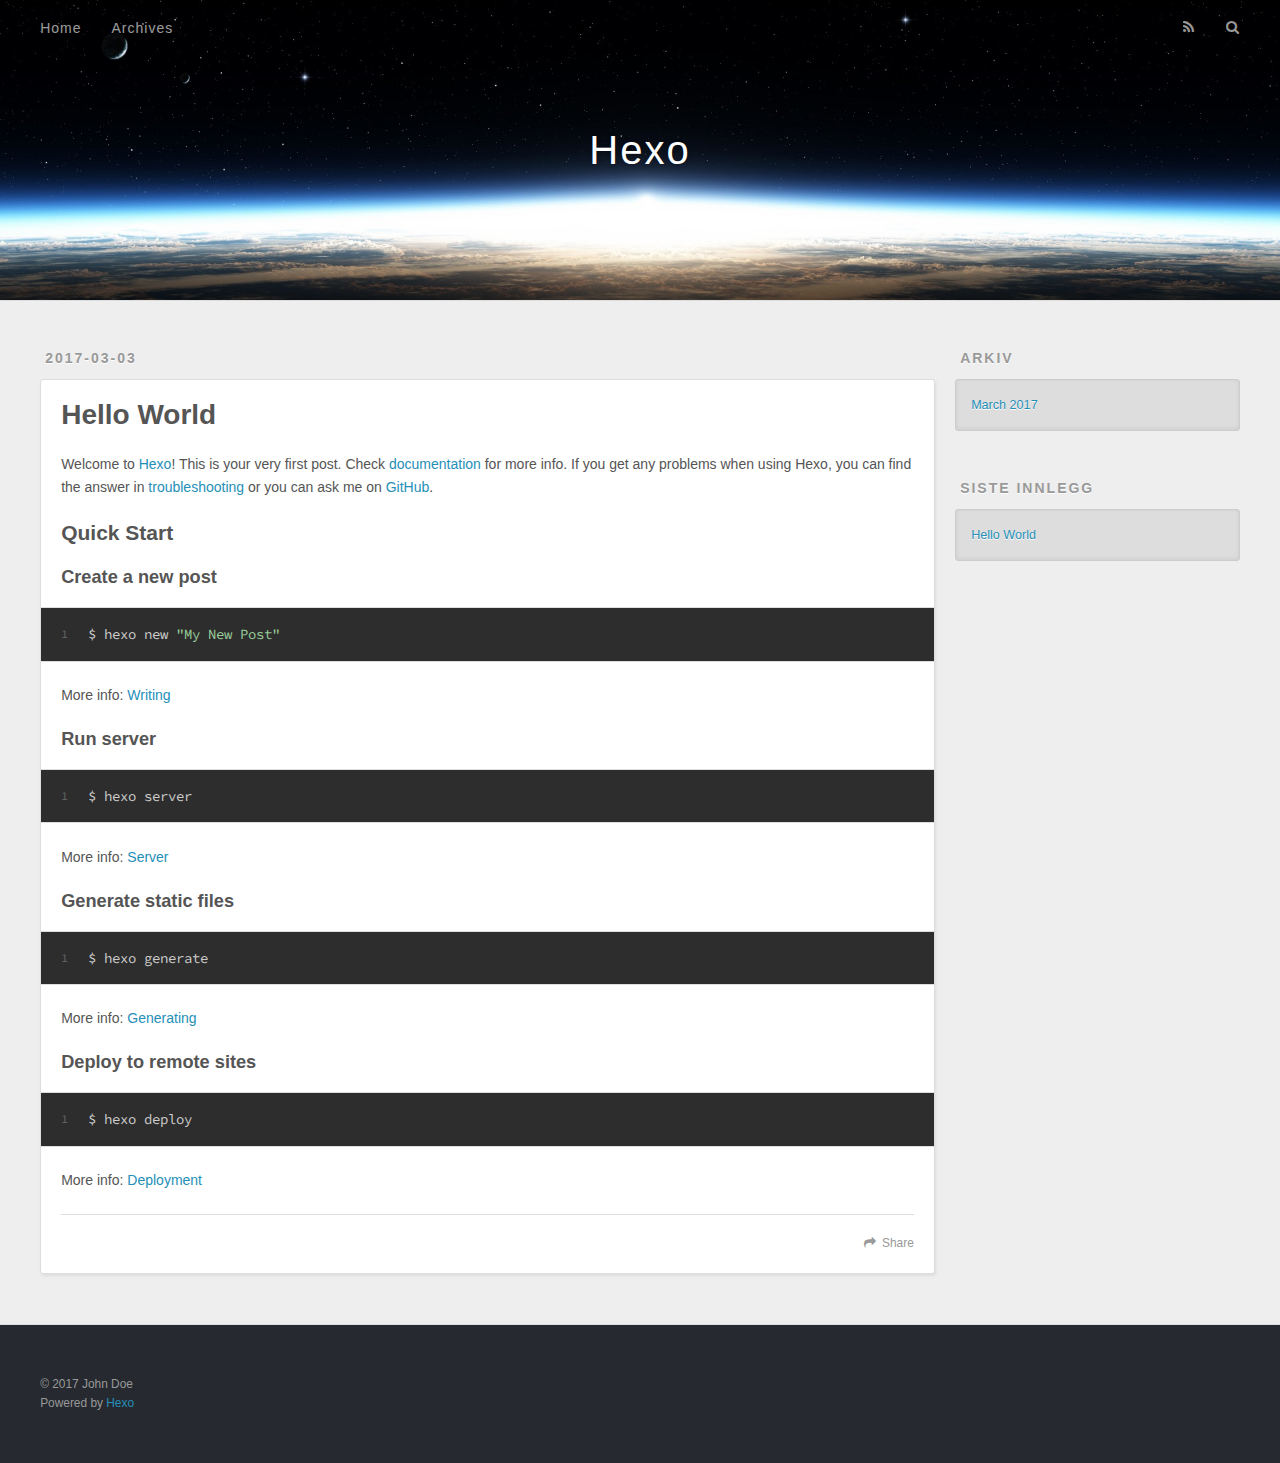
==== index.html @ cf9c7506 "Site updated: 2017-03-03 17:09:21" ====
<!DOCTYPE html>
<html>
<head>
  <meta charset="utf-8">
  
  <title>Hexo</title>
  <meta name="viewport" content="width=device-width, initial-scale=1, maximum-scale=1">
  <meta property="og:type" content="website">
<meta property="og:title" content="Hexo">
<meta property="og:url" content="http://yoursite.com/index.html">
<meta property="og:site_name" content="Hexo">
<meta name="twitter:card" content="summary">
<meta name="twitter:title" content="Hexo">
  
    <link rel="alternate" href="/atom.xml" title="Hexo" type="application/atom+xml">
  
  
    <link rel="icon" href="/favicon.png">
  
  
    <link href="//fonts.googleapis.com/css?family=Source+Code+Pro" rel="stylesheet" type="text/css">
  
  <link rel="stylesheet" href="/css/style.css">
  

</head>

<body>
  <div id="container">
    <div id="wrap">
      <header id="header">
  <div id="banner"></div>
  <div id="header-outer" class="outer">
    <div id="header-title" class="inner">
      <h1 id="logo-wrap">
        <a href="/" id="logo">Hexo</a>
      </h1>
      
    </div>
    <div id="header-inner" class="inner">
      <nav id="main-nav">
        <a id="main-nav-toggle" class="nav-icon"></a>
        
          <a class="main-nav-link" href="/">Home</a>
        
          <a class="main-nav-link" href="/archives">Archives</a>
        
      </nav>
      <nav id="sub-nav">
        
          <a id="nav-rss-link" class="nav-icon" href="/atom.xml" title="RSS Feed"></a>
        
        <a id="nav-search-btn" class="nav-icon" title="Søk"></a>
      </nav>
      <div id="search-form-wrap">
        <form action="//google.com/search" method="get" accept-charset="UTF-8" class="search-form"><input type="search" name="q" results="0" class="search-form-input" placeholder="Search"><button type="submit" class="search-form-submit">&#xF002;</button><input type="hidden" name="sitesearch" value="http://yoursite.com"></form>
      </div>
    </div>
  </div>
</header>
      <div class="outer">
        <section id="main">
  
    <article id="post-hello-world" class="article article-type-post" itemscope itemprop="blogPost">
  <div class="article-meta">
    <a href="/2017/03/03/hello-world/" class="article-date">
  <time datetime="2017-03-03T09:04:31.000Z" itemprop="datePublished">2017-03-03</time>
</a>
    
  </div>
  <div class="article-inner">
    
    
      <header class="article-header">
        
  
    <h1 itemprop="name">
      <a class="article-title" href="/2017/03/03/hello-world/">Hello World</a>
    </h1>
  

      </header>
    
    <div class="article-entry" itemprop="articleBody">
      
        <p>Welcome to <a href="https://hexo.io/" target="_blank" rel="external">Hexo</a>! This is your very first post. Check <a href="https://hexo.io/docs/" target="_blank" rel="external">documentation</a> for more info. If you get any problems when using Hexo, you can find the answer in <a href="https://hexo.io/docs/troubleshooting.html" target="_blank" rel="external">troubleshooting</a> or you can ask me on <a href="https://github.com/hexojs/hexo/issues" target="_blank" rel="external">GitHub</a>.</p>
<h2 id="Quick-Start"><a href="#Quick-Start" class="headerlink" title="Quick Start"></a>Quick Start</h2><h3 id="Create-a-new-post"><a href="#Create-a-new-post" class="headerlink" title="Create a new post"></a>Create a new post</h3><figure class="highlight bash"><table><tr><td class="gutter"><pre><div class="line">1</div></pre></td><td class="code"><pre><div class="line">$ hexo new <span class="string">"My New Post"</span></div></pre></td></tr></table></figure>
<p>More info: <a href="https://hexo.io/docs/writing.html" target="_blank" rel="external">Writing</a></p>
<h3 id="Run-server"><a href="#Run-server" class="headerlink" title="Run server"></a>Run server</h3><figure class="highlight bash"><table><tr><td class="gutter"><pre><div class="line">1</div></pre></td><td class="code"><pre><div class="line">$ hexo server</div></pre></td></tr></table></figure>
<p>More info: <a href="https://hexo.io/docs/server.html" target="_blank" rel="external">Server</a></p>
<h3 id="Generate-static-files"><a href="#Generate-static-files" class="headerlink" title="Generate static files"></a>Generate static files</h3><figure class="highlight bash"><table><tr><td class="gutter"><pre><div class="line">1</div></pre></td><td class="code"><pre><div class="line">$ hexo generate</div></pre></td></tr></table></figure>
<p>More info: <a href="https://hexo.io/docs/generating.html" target="_blank" rel="external">Generating</a></p>
<h3 id="Deploy-to-remote-sites"><a href="#Deploy-to-remote-sites" class="headerlink" title="Deploy to remote sites"></a>Deploy to remote sites</h3><figure class="highlight bash"><table><tr><td class="gutter"><pre><div class="line">1</div></pre></td><td class="code"><pre><div class="line">$ hexo deploy</div></pre></td></tr></table></figure>
<p>More info: <a href="https://hexo.io/docs/deployment.html" target="_blank" rel="external">Deployment</a></p>

      
    </div>
    <footer class="article-footer">
      <a data-url="http://yoursite.com/2017/03/03/hello-world/" data-id="ciztlij5d0000fl19gqd59txa" class="article-share-link">Share</a>
      
      
    </footer>
  </div>
  
</article>


  

</section>
        
          <aside id="sidebar">
  
    

  
    

  
    
  
    
  <div class="widget-wrap">
    <h3 class="widget-title">Arkiv</h3>
    <div class="widget">
      <ul class="archive-list"><li class="archive-list-item"><a class="archive-list-link" href="/archives/2017/03/">March 2017</a></li></ul>
    </div>
  </div>


  
    
  <div class="widget-wrap">
    <h3 class="widget-title">Siste innlegg</h3>
    <div class="widget">
      <ul>
        
          <li>
            <a href="/2017/03/03/hello-world/">Hello World</a>
          </li>
        
      </ul>
    </div>
  </div>

  
</aside>
        
      </div>
      <footer id="footer">
  
  <div class="outer">
    <div id="footer-info" class="inner">
      &copy; 2017 John Doe<br>
      Powered by <a href="http://hexo.io/" target="_blank">Hexo</a>
    </div>
  </div>
</footer>
    </div>
    <nav id="mobile-nav">
  
    <a href="/" class="mobile-nav-link">Home</a>
  
    <a href="/archives" class="mobile-nav-link">Archives</a>
  
</nav>
    

<script src="//ajax.googleapis.com/ajax/libs/jquery/2.0.3/jquery.min.js"></script>


  <link rel="stylesheet" href="/fancybox/jquery.fancybox.css">
  <script src="/fancybox/jquery.fancybox.pack.js"></script>


<script src="/js/script.js"></script>

  </div>
</body>
</html>
---- css/style.css ----
body {
  width: 100%;
}
body:before,
body:after {
  content: "";
  display: table;
}
body:after {
  clear: both;
}
html,
body,
div,
span,
applet,
object,
iframe,
h1,
h2,
h3,
h4,
h5,
h6,
p,
blockquote,
pre,
a,
abbr,
acronym,
address,
big,
cite,
code,
del,
dfn,
em,
img,
ins,
kbd,
q,
s,
samp,
small,
strike,
strong,
sub,
sup,
tt,
var,
dl,
dt,
dd,
ol,
ul,
li,
fieldset,
form,
label,
legend,
table,
caption,
tbody,
tfoot,
thead,
tr,
th,
td {
  margin: 0;
  padding: 0;
  border: 0;
  outline: 0;
  font-weight: inherit;
  font-style: inherit;
  font-family: inherit;
  font-size: 100%;
  vertical-align: baseline;
}
body {
  line-height: 1;
  color: #000;
  background: #fff;
}
ol,
ul {
  list-style: none;
}
table {
  border-collapse: separate;
  border-spacing: 0;
  vertical-align: middle;
}
caption,
th,
td {
  text-align: left;
  font-weight: normal;
  vertical-align: middle;
}
a img {
  border: none;
}
input,
button {
  margin: 0;
  padding: 0;
}
input::-moz-focus-inner,
button::-moz-focus-inner {
  border: 0;
  padding: 0;
}
@font-face {
  font-family: FontAwesome;
  font-style: normal;
  font-weight: normal;
  src: url("fonts/fontawesome-webfont.eot?v=#4.0.3");
  src: url("fonts/fontawesome-webfont.eot?#iefix&v=#4.0.3") format("embedded-opentype"), url("fonts/fontawesome-webfont.woff?v=#4.0.3") format("woff"), url("fonts/fontawesome-webfont.ttf?v=#4.0.3") format("truetype"), url("fonts/fontawesome-webfont.svg#fontawesomeregular?v=#4.0.3") format("svg");
}
html,
body,
#container {
  height: 100%;
}
body {
  background: #eee;
  font: 14px "Helvetica Neue", Helvetica, Arial, sans-serif;
  -webkit-text-size-adjust: 100%;
}
.outer {
  max-width: 1220px;
  margin: 0 auto;
  padding: 0 20px;
}
.outer:before,
.outer:after {
  content: "";
  display: table;
}
.outer:after {
  clear: both;
}
.inner {
  display: inline;
  float: left;
  width: 98.33333333333333%;
  margin: 0 0.833333333333333%;
}
.left,
.alignleft {
  float: left;
}
.right,
.alignright {
  float: right;
}
.clear {
  clear: both;
}
#container {
  position: relative;
}
.mobile-nav-on {
  overflow: hidden;
}
#wrap {
  height: 100%;
  width: 100%;
  position: absolute;
  top: 0;
  left: 0;
  -webkit-transition: 0.2s ease-out;
  -moz-transition: 0.2s ease-out;
  -ms-transition: 0.2s ease-out;
  transition: 0.2s ease-out;
  z-index: 1;
  background: #eee;
}
.mobile-nav-on #wrap {
  left: 280px;
}
@media screen and (min-width: 768px) {
  #main {
    display: inline;
    float: left;
    width: 73.33333333333333%;
    margin: 0 0.833333333333333%;
  }
}
.article-date,
.article-category-link,
.archive-year,
.widget-title {
  text-decoration: none;
  text-transform: uppercase;
  letter-spacing: 2px;
  color: #999;
  margin-bottom: 1em;
  margin-left: 5px;
  line-height: 1em;
  text-shadow: 0 1px #fff;
  font-weight: bold;
}
.article-inner,
.archive-article-inner {
  background: #fff;
  -webkit-box-shadow: 1px 2px 3px #ddd;
  box-shadow: 1px 2px 3px #ddd;
  border: 1px solid #ddd;
  border-radius: 3px;
}
.article-entry h1,
.widget h1 {
  font-size: 2em;
}
.article-entry h2,
.widget h2 {
  font-size: 1.5em;
}
.article-entry h3,
.widget h3 {
  font-size: 1.3em;
}
.article-entry h4,
.widget h4 {
  font-size: 1.2em;
}
.article-entry h5,
.widget h5 {
  font-size: 1em;
}
.article-entry h6,
.widget h6 {
  font-size: 1em;
  color: #999;
}
.article-entry hr,
.widget hr {
  border: 1px dashed #ddd;
}
.article-entry strong,
.widget strong {
  font-weight: bold;
}
.article-entry em,
.widget em,
.article-entry cite,
.widget cite {
  font-style: italic;
}
.article-entry sup,
.widget sup,
.article-entry sub,
.widget sub {
  font-size: 0.75em;
  line-height: 0;
  position: relative;
  vertical-align: baseline;
}
.article-entry sup,
.widget sup {
  top: -0.5em;
}
.article-entry sub,
.widget sub {
  bottom: -0.2em;
}
.article-entry small,
.widget small {
  font-size: 0.85em;
}
.article-entry acronym,
.widget acronym,
.article-entry abbr,
.widget abbr {
  border-bottom: 1px dotted;
}
.article-entry ul,
.widget ul,
.article-entry ol,
.widget ol,
.article-entry dl,
.widget dl {
  margin: 0 20px;
  line-height: 1.6em;
}
.article-entry ul ul,
.widget ul ul,
.article-entry ol ul,
.widget ol ul,
.article-entry ul ol,
.widget ul ol,
.article-entry ol ol,
.widget ol ol {
  margin-top: 0;
  margin-bottom: 0;
}
.article-entry ul,
.widget ul {
  list-style: disc;
}
.article-entry ol,
.widget ol {
  list-style: decimal;
}
.article-entry dt,
.widget dt {
  font-weight: bold;
}
#header {
  height: 300px;
  position: relative;
  border-bottom: 1px solid #ddd;
}
#header:before,
#header:after {
  content: "";
  position: absolute;
  left: 0;
  right: 0;
  height: 40px;
}
#header:before {
  top: 0;
  background: -webkit-linear-gradient(rgba(0,0,0,0.2), transparent);
  background: -moz-linear-gradient(rgba(0,0,0,0.2), transparent);
  background: -ms-linear-gradient(rgba(0,0,0,0.2), transparent);
  background: linear-gradient(rgba(0,0,0,0.2), transparent);
}
#header:after {
  bottom: 0;
  background: -webkit-linear-gradient(transparent, rgba(0,0,0,0.2));
  background: -moz-linear-gradient(transparent, rgba(0,0,0,0.2));
  background: -ms-linear-gradient(transparent, rgba(0,0,0,0.2));
  background: linear-gradient(transparent, rgba(0,0,0,0.2));
}
#header-outer {
  height: 100%;
  position: relative;
}
#header-inner {
  position: relative;
  overflow: hidden;
}
#banner {
  position: absolute;
  top: 0;
  left: 0;
  width: 100%;
  height: 100%;
  background: url("images/banner.jpg") center #000;
  -webkit-background-size: cover;
  -moz-background-size: cover;
  background-size: cover;
  z-index: -1;
}
#header-title {
  text-align: center;
  height: 40px;
  position: absolute;
  top: 50%;
  left: 0;
  margin-top: -20px;
}
#logo,
#subtitle {
  text-decoration: none;
  color: #fff;
  font-weight: 300;
  text-shadow: 0 1px 4px rgba(0,0,0,0.3);
}
#logo {
  font-size: 40px;
  line-height: 40px;
  letter-spacing: 2px;
}
#subtitle {
  font-size: 16px;
  line-height: 16px;
  letter-spacing: 1px;
}
#subtitle-wrap {
  margin-top: 16px;
}
#main-nav {
  float: left;
  margin-left: -15px;
}
.nav-icon,
.main-nav-link {
  float: left;
  color: #fff;
  opacity: 0.6;
  text-decoration: none;
  text-shadow: 0 1px rgba(0,0,0,0.2);
  -webkit-transition: opacity 0.2s;
  -moz-transition: opacity 0.2s;
  -ms-transition: opacity 0.2s;
  transition: opacity 0.2s;
  display: block;
  padding: 20px 15px;
}
.nav-icon:hover,
.main-nav-link:hover {
  opacity: 1;
}
.nav-icon {
  font-family: FontAwesome;
  text-align: center;
  font-size: 14px;
  width: 14px;
  height: 14px;
  padding: 20px 15px;
  position: relative;
  cursor: pointer;
}
.main-nav-link {
  font-weight: 300;
  letter-spacing: 1px;
}
@media screen and (max-width: 479px) {
  .main-nav-link {
    display: none;
  }
}
#main-nav-toggle {
  display: none;
}
#main-nav-toggle:before {
  content: "\f0c9";
}
@media screen and (max-width: 479px) {
  #main-nav-toggle {
    display: block;
  }
}
#sub-nav {
  float: right;
  margin-right: -15px;
}
#nav-rss-link:before {
  content: "\f09e";
}
#nav-search-btn:before {
  content: "\f002";
}
#search-form-wrap {
  position: absolute;
  top: 15px;
  width: 150px;
  height: 30px;
  right: -150px;
  opacity: 0;
  -webkit-transition: 0.2s ease-out;
  -moz-transition: 0.2s ease-out;
  -ms-transition: 0.2s ease-out;
  transition: 0.2s ease-out;
}
#search-form-wrap.on {
  opacity: 1;
  right: 0;
}
@media screen and (max-width: 479px) {
  #search-form-wrap {
    width: 100%;
    right: -100%;
  }
}
.search-form {
  position: absolute;
  top: 0;
  left: 0;
  right: 0;
  background: #fff;
  padding: 5px 15px;
  border-radius: 15px;
  -webkit-box-shadow: 0 0 10px rgba(0,0,0,0.3);
  box-shadow: 0 0 10px rgba(0,0,0,0.3);
}
.search-form-input {
  border: none;
  background: none;
  color: #555;
  width: 100%;
  font: 13px "Helvetica Neue", Helvetica, Arial, sans-serif;
  outline: none;
}
.search-form-input::-webkit-search-results-decoration,
.search-form-input::-webkit-search-cancel-button {
  -webkit-appearance: none;
}
.search-form-submit {
  position: absolute;
  top: 50%;
  right: 10px;
  margin-top: -7px;
  font: 13px FontAwesome;
  border: none;
  background: none;
  color: #bbb;
  cursor: pointer;
}
.search-form-submit:hover,
.search-form-submit:focus {
  color: #777;
}
.article {
  margin: 50px 0;
}
.article-inner {
  overflow: hidden;
}
.article-meta:before,
.article-meta:after {
  content: "";
  display: table;
}
.article-meta:after {
  clear: both;
}
.article-date {
  float: left;
}
.article-category {
  float: left;
  line-height: 1em;
  color: #ccc;
  text-shadow: 0 1px #fff;
  margin-left: 8px;
}
.article-category:before {
  content: "\2022";
}
.article-category-link {
  margin: 0 12px 1em;
}
.article-header {
  padding: 20px 20px 0;
}
.article-title {
  text-decoration: none;
  font-size: 2em;
  font-weight: bold;
  color: #555;
  line-height: 1.1em;
  -webkit-transition: color 0.2s;
  -moz-transition: color 0.2s;
  -ms-transition: color 0.2s;
  transition: color 0.2s;
}
a.article-title:hover {
  color: #258fb8;
}
.article-entry {
  color: #555;
  padding: 0 20px;
}
.article-entry:before,
.article-entry:after {
  content: "";
  display: table;
}
.article-entry:after {
  clear: both;
}
.article-entry p,
.article-entry table {
  line-height: 1.6em;
  margin: 1.6em 0;
}
.article-entry h1,
.article-entry h2,
.article-entry h3,
.article-entry h4,
.article-entry h5,
.article-entry h6 {
  font-weight: bold;
}
.article-entry h1,
.article-entry h2,
.article-entry h3,
.article-entry h4,
.article-entry h5,
.article-entry h6 {
  line-height: 1.1em;
  margin: 1.1em 0;
}
.article-entry a {
  color: #258fb8;
  text-decoration: none;
}
.article-entry a:hover {
  text-decoration: underline;
}
.article-entry ul,
.article-entry ol,
.article-entry dl {
  margin-top: 1.6em;
  margin-bottom: 1.6em;
}
.article-entry img,
.article-entry video {
  max-width: 100%;
  height: auto;
  display: block;
  margin: auto;
}
.article-entry iframe {
  border: none;
}
.article-entry table {
  width: 100%;
  border-collapse: collapse;
  border-spacing: 0;
}
.article-entry th {
  font-weight: bold;
  border-bottom: 3px solid #ddd;
  padding-bottom: 0.5em;
}
.article-entry td {
  border-bottom: 1px solid #ddd;
  padding: 10px 0;
}
.article-entry blockquote {
  font-family: Georgia, "Times New Roman", serif;
  font-size: 1.4em;
  margin: 1.6em 20px;
  text-align: center;
}
.article-entry blockquote footer {
  font-size: 14px;
  margin: 1.6em 0;
  font-family: "Helvetica Neue", Helvetica, Arial, sans-serif;
}
.article-entry blockquote footer cite:before {
  content: "—";
  padding: 0 0.5em;
}
.article-entry .pullquote {
  text-align: left;
  width: 45%;
  margin: 0;
}
.article-entry .pullquote.left {
  margin-left: 0.5em;
  margin-right: 1em;
}
.article-entry .pullquote.right {
  margin-right: 0.5em;
  margin-left: 1em;
}
.article-entry .caption {
  color: #999;
  display: block;
  font-size: 0.9em;
  margin-top: 0.5em;
  position: relative;
  text-align: center;
}
.article-entry .video-container {
  position: relative;
  padding-top: 56.25%;
  height: 0;
  overflow: hidden;
}
.article-entry .video-container iframe,
.article-entry .video-container object,
.article-entry .video-container embed {
  position: absolute;
  top: 0;
  left: 0;
  width: 100%;
  height: 100%;
  margin-top: 0;
}
.article-more-link a {
  display: inline-block;
  line-height: 1em;
  padding: 6px 15px;
  border-radius: 15px;
  background: #eee;
  color: #999;
  text-shadow: 0 1px #fff;
  text-decoration: none;
}
.article-more-link a:hover {
  background: #258fb8;
  color: #fff;
  text-decoration: none;
  text-shadow: 0 1px #1e7293;
}
.article-footer {
  font-size: 0.85em;
  line-height: 1.6em;
  border-top: 1px solid #ddd;
  padding-top: 1.6em;
  margin: 0 20px 20px;
}
.article-footer:before,
.article-footer:after {
  content: "";
  display: table;
}
.article-footer:after {
  clear: both;
}
.article-footer a {
  color: #999;
  text-decoration: none;
}
.article-footer a:hover {
  color: #555;
}
.article-tag-list-item {
  float: left;
  margin-right: 10px;
}
.article-tag-list-link:before {
  content: "#";
}
.article-comment-link {
  float: right;
}
.article-comment-link:before {
  content: "\f075";
  font-family: FontAwesome;
  padding-right: 8px;
}
.article-share-link {
  cursor: pointer;
  float: right;
  margin-left: 20px;
}
.article-share-link:before {
  content: "\f064";
  font-family: FontAwesome;
  padding-right: 6px;
}
#article-nav {
  position: relative;
}
#article-nav:before,
#article-nav:after {
  content: "";
  display: table;
}
#article-nav:after {
  clear: both;
}
@media screen and (min-width: 768px) {
  #article-nav {
    margin: 50px 0;
  }
  #article-nav:before {
    width: 8px;
    height: 8px;
    position: absolute;
    top: 50%;
    left: 50%;
    margin-top: -4px;
    margin-left: -4px;
    content: "";
    border-radius: 50%;
    background: #ddd;
    -webkit-box-shadow: 0 1px 2px #fff;
    box-shadow: 0 1px 2px #fff;
  }
}
.article-nav-link-wrap {
  text-decoration: none;
  text-shadow: 0 1px #fff;
  color: #999;
  -webkit-box-sizing: border-box;
  -moz-box-sizing: border-box;
  box-sizing: border-box;
  margin-top: 50px;
  text-align: center;
  display: block;
}
.article-nav-link-wrap:hover {
  color: #555;
}
@media screen and (min-width: 768px) {
  .article-nav-link-wrap {
    width: 50%;
    margin-top: 0;
  }
}
@media screen and (min-width: 768px) {
  #article-nav-newer {
    float: left;
    text-align: right;
    padding-right: 20px;
  }
}
@media screen and (min-width: 768px) {
  #article-nav-older {
    float: right;
    text-align: left;
    padding-left: 20px;
  }
}
.article-nav-caption {
  text-transform: uppercase;
  letter-spacing: 2px;
  color: #ddd;
  line-height: 1em;
  font-weight: bold;
}
#article-nav-newer .article-nav-caption {
  margin-right: -2px;
}
.article-nav-title {
  font-size: 0.85em;
  line-height: 1.6em;
  margin-top: 0.5em;
}
.article-share-box {
  position: absolute;
  display: none;
  background: #fff;
  -webkit-box-shadow: 1px 2px 10px rgba(0,0,0,0.2);
  box-shadow: 1px 2px 10px rgba(0,0,0,0.2);
  border-radius: 3px;
  margin-left: -145px;
  overflow: hidden;
  z-index: 1;
}
.article-share-box.on {
  display: block;
}
.article-share-input {
  width: 100%;
  background: none;
  -webkit-box-sizing: border-box;
  -moz-box-sizing: border-box;
  box-sizing: border-box;
  font: 14px "Helvetica Neue", Helvetica, Arial, sans-serif;
  padding: 0 15px;
  color: #555;
  outline: none;
  border: 1px solid #ddd;
  border-radius: 3px 3px 0 0;
  height: 36px;
  line-height: 36px;
}
.article-share-links {
  background: #eee;
}
.article-share-links:before,
.article-share-links:after {
  content: "";
  display: table;
}
.article-share-links:after {
  clear: both;
}
.article-share-twitter,
.article-share-facebook,
.article-share-pinterest,
.article-share-google {
  width: 50px;
  height: 36px;
  display: block;
  float: left;
  position: relative;
  color: #999;
  text-shadow: 0 1px #fff;
}
.article-share-twitter:before,
.article-share-facebook:before,
.article-share-pinterest:before,
.article-share-google:before {
  font-size: 20px;
  font-family: FontAwesome;
  width: 20px;
  height: 20px;
  position: absolute;
  top: 50%;
  left: 50%;
  margin-top: -10px;
  margin-left: -10px;
  text-align: center;
}
.article-share-twitter:hover,
.article-share-facebook:hover,
.article-share-pinterest:hover,
.article-share-google:hover {
  color: #fff;
}
.article-share-twitter:before {
  content: "\f099";
}
.article-share-twitter:hover {
  background: #00aced;
  text-shadow: 0 1px #008abe;
}
.article-share-facebook:before {
  content: "\f09a";
}
.article-share-facebook:hover {
  background: #3b5998;
  text-shadow: 0 1px #2f477a;
}
.article-share-pinterest:before {
  content: "\f0d2";
}
.article-share-pinterest:hover {
  background: #cb2027;
  text-shadow: 0 1px #a21a1f;
}
.article-share-google:before {
  content: "\f0d5";
}
.article-share-google:hover {
  background: #dd4b39;
  text-shadow: 0 1px #be3221;
}
.article-gallery {
  background: #000;
  position: relative;
}
.article-gallery-photos {
  position: relative;
  overflow: hidden;
}
.article-gallery-img {
  display: none;
  max-width: 100%;
}
.article-gallery-img:first-child {
  display: block;
}
.article-gallery-img.loaded {
  position: absolute;
  display: block;
}
.article-gallery-img img {
  display: block;
  max-width: 100%;
  margin: 0 auto;
}
#comments {
  background: #fff;
  -webkit-box-shadow: 1px 2px 3px #ddd;
  box-shadow: 1px 2px 3px #ddd;
  padding: 20px;
  border: 1px solid #ddd;
  border-radius: 3px;
  margin: 50px 0;
}
#comments a {
  color: #258fb8;
}
.archives-wrap {
  margin: 50px 0;
}
.archives:before,
.archives:after {
  content: "";
  display: table;
}
.archives:after {
  clear: both;
}
.archive-year-wrap {
  margin-bottom: 1em;
}
.archives {
  -webkit-column-gap: 10px;
  -moz-column-gap: 10px;
  column-gap: 10px;
}
@media screen and (min-width: 480px) and (max-width: 767px) {
  .archives {
    -webkit-column-count: 2;
    -moz-column-count: 2;
    column-count: 2;
  }
}
@media screen and (min-width: 768px) {
  .archives {
    -webkit-column-count: 3;
    -moz-column-count: 3;
    column-count: 3;
  }
}
.archive-article {
  -webkit-column-break-inside: avoid;
  page-break-inside: avoid;
  overflow: hidden;
  break-inside: avoid-column;
}
.archive-article-inner {
  padding: 10px;
  margin-bottom: 15px;
}
.archive-article-title {
  text-decoration: none;
  font-weight: bold;
  color: #555;
  -webkit-transition: color 0.2s;
  -moz-transition: color 0.2s;
  -ms-transition: color 0.2s;
  transition: color 0.2s;
  line-height: 1.6em;
}
.archive-article-title:hover {
  color: #258fb8;
}
.archive-article-footer {
  margin-top: 1em;
}
.archive-article-date {
  color: #999;
  text-decoration: none;
  font-size: 0.85em;
  line-height: 1em;
  margin-bottom: 0.5em;
  display: block;
}
#page-nav {
  margin: 50px auto;
  background: #fff;
  -webkit-box-shadow: 1px 2px 3px #ddd;
  box-shadow: 1px 2px 3px #ddd;
  border: 1px solid #ddd;
  border-radius: 3px;
  text-align: center;
  color: #999;
  overflow: hidden;
}
#page-nav:before,
#page-nav:after {
  content: "";
  display: table;
}
#page-nav:after {
  clear: both;
}
#page-nav a,
#page-nav span {
  padding: 10px 20px;
  line-height: 1;
  height: 2ex;
}
#page-nav a {
  color: #999;
  text-decoration: none;
}
#page-nav a:hover {
  background: #999;
  color: #fff;
}
#page-nav .prev {
  float: left;
}
#page-nav .next {
  float: right;
}
#page-nav .page-number {
  display: inline-block;
}
@media screen and (max-width: 479px) {
  #page-nav .page-number {
    display: none;
  }
}
#page-nav .current {
  color: #555;
  font-weight: bold;
}
#page-nav .space {
  color: #ddd;
}
#footer {
  background: #262a30;
  padding: 50px 0;
  border-top: 1px solid #ddd;
  color: #999;
}
#footer a {
  color: #258fb8;
  text-decoration: none;
}
#footer a:hover {
  text-decoration: underline;
}
#footer-info {
  line-height: 1.6em;
  font-size: 0.85em;
}
.article-entry pre,
.article-entry .highlight {
  background: #2d2d2d;
  margin: 0 -20px;
  padding: 15px 20px;
  border-style: solid;
  border-color: #ddd;
  border-width: 1px 0;
  overflow: auto;
  color: #ccc;
  line-height: 22.400000000000002px;
}
.article-entry .highlight .gutter pre,
.article-entry .gist .gist-file .gist-data .line-numbers {
  color: #666;
  font-size: 0.85em;
}
.article-entry pre,
.article-entry code {
  font-family: "Source Code Pro", Consolas, Monaco, Menlo, Consolas, monospace;
}
.article-entry code {
  background: #eee;
  text-shadow: 0 1px #fff;
  padding: 0 0.3em;
}
.article-entry pre code {
  background: none;
  text-shadow: none;
  padding: 0;
}
.article-entry .highlight pre {
  border: none;
  margin: 0;
  padding: 0;
}
.article-entry .highlight table {
  margin: 0;
  width: auto;
}
.article-entry .highlight td {
  border: none;
  padding: 0;
}
.article-entry .highlight figcaption {
  font-size: 0.85em;
  color: #999;
  line-height: 1em;
  margin-bottom: 1em;
}
.article-entry .highlight figcaption:before,
.article-entry .highlight figcaption:after {
  content: "";
  display: table;
}
.article-entry .highlight figcaption:after {
  clear: both;
}
.article-entry .highlight figcaption a {
  float: right;
}
.article-entry .highlight .gutter pre {
  text-align: right;
  padding-right: 20px;
}
.article-entry .highlight .line {
  height: 22.400000000000002px;
}
.article-entry .highlight .line.marked {
  background: #515151;
}
.article-entry .gist {
  margin: 0 -20px;
  border-style: solid;
  border-color: #ddd;
  border-width: 1px 0;
  background: #2d2d2d;
  padding: 15px 20px 15px 0;
}
.article-entry .gist .gist-file {
  border: none;
  font-family: "Source Code Pro", Consolas, Monaco, Menlo, Consolas, monospace;
  margin: 0;
}
.article-entry .gist .gist-file .gist-data {
  background: none;
  border: none;
}
.article-entry .gist .gist-file .gist-data .line-numbers {
  background: none;
  border: none;
  padding: 0 20px 0 0;
}
.article-entry .gist .gist-file .gist-data .line-data {
  padding: 0 !important;
}
.article-entry .gist .gist-file .highlight {
  margin: 0;
  padding: 0;
  border: none;
}
.article-entry .gist .gist-file .gist-meta {
  background: #2d2d2d;
  color: #999;
  font: 0.85em "Helvetica Neue", Helvetica, Arial, sans-serif;
  text-shadow: 0 0;
  padding: 0;
  margin-top: 1em;
  margin-left: 20px;
}
.article-entry .gist .gist-file .gist-meta a {
  color: #258fb8;
  font-weight: normal;
}
.article-entry .gist .gist-file .gist-meta a:hover {
  text-decoration: underline;
}
pre .comment,
pre .title {
  color: #999;
}
pre .variable,
pre .attribute,
pre .tag,
pre .regexp,
pre .ruby .constant,
pre .xml .tag .title,
pre .xml .pi,
pre .xml .doctype,
pre .html .doctype,
pre .css .id,
pre .css .class,
pre .css .pseudo {
  color: #f2777a;
}
pre .number,
pre .preprocessor,
pre .built_in,
pre .literal,
pre .params,
pre .constant {
  color: #f99157;
}
pre .class,
pre .ruby .class .title,
pre .css .rules .attribute {
  color: #9c9;
}
pre .string,
pre .value,
pre .inheritance,
pre .header,
pre .ruby .symbol,
pre .xml .cdata {
  color: #9c9;
}
pre .css .hexcolor {
  color: #6cc;
}
pre .function,
pre .python .decorator,
pre .python .title,
pre .ruby .function .title,
pre .ruby .title .keyword,
pre .perl .sub,
pre .javascript .title,
pre .coffeescript .title {
  color: #69c;
}
pre .keyword,
pre .javascript .function {
  color: #c9c;
}
@media screen and (max-width: 479px) {
  #mobile-nav {
    position: absolute;
    top: 0;
    left: 0;
    width: 280px;
    height: 100%;
    background: #191919;
    border-right: 1px solid #fff;
  }
}
@media screen and (max-width: 479px) {
  .mobile-nav-link {
    display: block;
    color: #999;
    text-decoration: none;
    padding: 15px 20px;
    font-weight: bold;
  }
  .mobile-nav-link:hover {
    color: #fff;
  }
}
@media screen and (min-width: 768px) {
  #sidebar {
    display: inline;
    float: left;
    width: 23.333333333333332%;
    margin: 0 0.833333333333333%;
  }
}
.widget-wrap {
  margin: 50px 0;
}
.widget {
  color: #777;
  text-shadow: 0 1px #fff;
  background: #ddd;
  -webkit-box-shadow: 0 -1px 4px #ccc inset;
  box-shadow: 0 -1px 4px #ccc inset;
  border: 1px solid #ccc;
  padding: 15px;
  border-radius: 3px;
}
.widget a {
  color: #258fb8;
  text-decoration: none;
}
.widget a:hover {
  text-decoration: underline;
}
.widget ul ul,
.widget ol ul,
.widget dl ul,
.widget ul ol,
.widget ol ol,
.widget dl ol,
.widget ul dl,
.widget ol dl,
.widget dl dl {
  margin-left: 15px;
  list-style: disc;
}
.widget {
  line-height: 1.6em;
  word-wrap: break-word;
  font-size: 0.9em;
}
.widget ul,
.widget ol {
  list-style: none;
  margin: 0;
}
.widget ul ul,
.widget ol ul,
.widget ul ol,
.widget ol ol {
  margin: 0 20px;
}
.widget ul ul,
.widget ol ul {
  list-style: disc;
}
.widget ul ol,
.widget ol ol {
  list-style: decimal;
}
.category-list-count,
.tag-list-count,
.archive-list-count {
  padding-left: 5px;
  color: #999;
  font-size: 0.85em;
}
.category-list-count:before,
.tag-list-count:before,
.archive-list-count:before {
  content: "(";
}
.category-list-count:after,
.tag-list-count:after,
.archive-list-count:after {
  content: ")";
}
.tagcloud a {
  margin-right: 5px;
  display: inline-block;
}
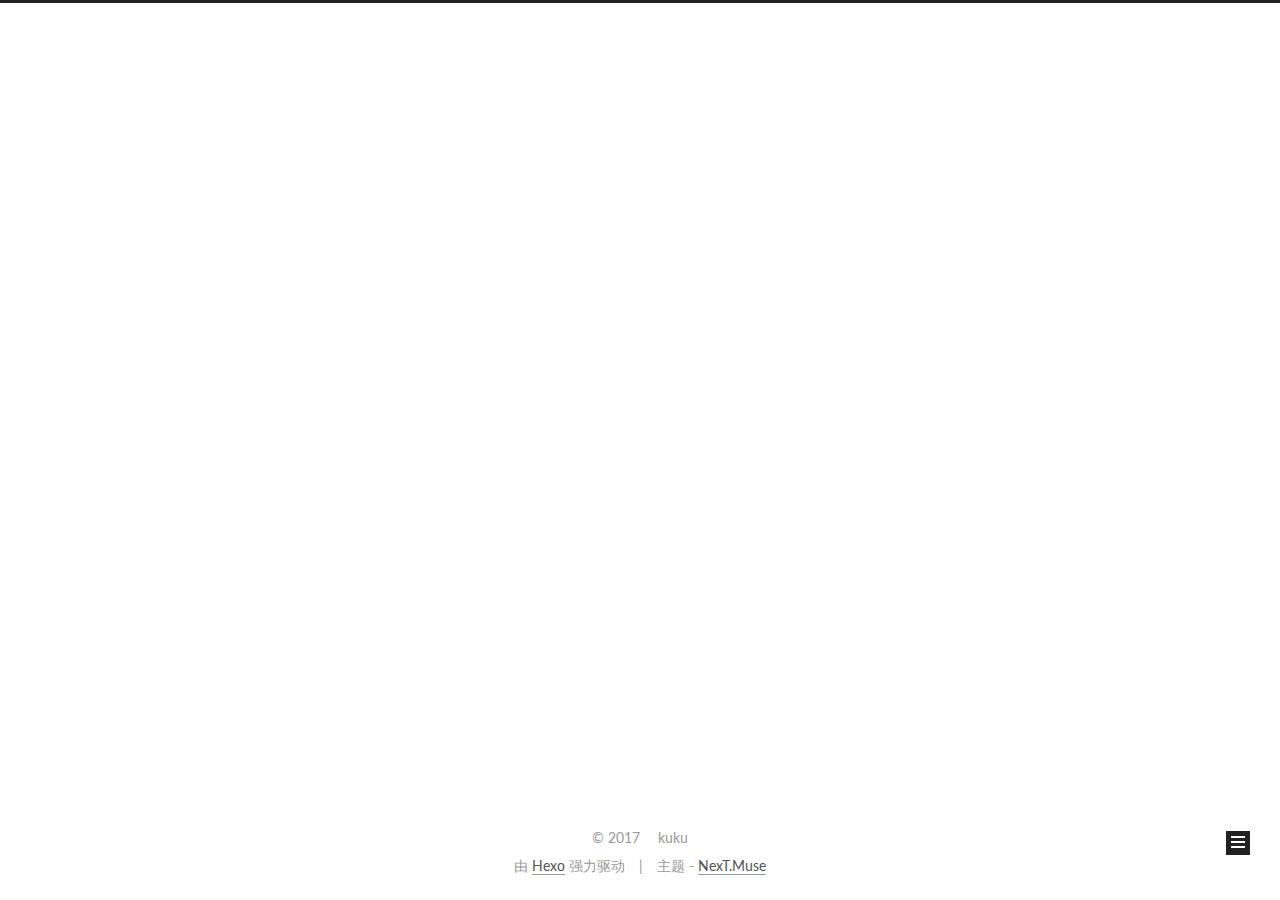
==== commit 99ef2101: "Site updated: 2017-03-03 18:51:39" ====
--- a/index.html
+++ b/index.html
@@ -1,180 +1,596 @@
-<!DOCTYPE html>
-<html>
+<!doctype html>
+
+
+
+  
+
+
+<html class="theme-next muse use-motion" lang="zh-Hans">
 <head>
-  <meta charset="utf-8">
-  
-  <title>Hexo</title>
-  <meta name="viewport" content="width=device-width, initial-scale=1, maximum-scale=1">
-  <meta property="og:type" content="website">
-<meta property="og:title" content="Hexo">
+  <meta charset="UTF-8"/>
+<meta http-equiv="X-UA-Compatible" content="IE=edge" />
+<meta name="viewport" content="width=device-width, initial-scale=1, maximum-scale=1"/>
+
+
+
+<meta http-equiv="Cache-Control" content="no-transform" />
+<meta http-equiv="Cache-Control" content="no-siteapp" />
+
+
+
+
+
+
+
+
+
+
+
+
+
+
+
+  
+  
+  <link href="/lib/fancybox/source/jquery.fancybox.css?v=2.1.5" rel="stylesheet" type="text/css" />
+
+
+
+
+  
+  
+  
+  
+
+  
+    
+    
+  
+
+  
+
+  
+
+  
+
+  
+
+  
+    
+    
+    <link href="//fonts.googleapis.com/css?family=Lato:300,300italic,400,400italic,700,700italic&subset=latin,latin-ext" rel="stylesheet" type="text/css">
+  
+
+
+
+
+
+
+<link href="/lib/font-awesome/css/font-awesome.min.css?v=4.6.2" rel="stylesheet" type="text/css" />
+
+<link href="/css/main.css?v=5.1.0" rel="stylesheet" type="text/css" />
+
+
+  <meta name="keywords" content="Hexo, NexT" />
+
+
+
+
+
+
+
+
+  <link rel="shortcut icon" type="image/x-icon" href="/favicon.ico?v=5.1.0" />
+
+
+
+
+
+
+<meta name="description" content="刘酷酷开课啦 哈哈哈">
+<meta property="og:type" content="website">
+<meta property="og:title" content="测试hexo个人博客">
 <meta property="og:url" content="http://yoursite.com/index.html">
-<meta property="og:site_name" content="Hexo">
+<meta property="og:site_name" content="测试hexo个人博客">
+<meta property="og:description" content="刘酷酷开课啦 哈哈哈">
 <meta name="twitter:card" content="summary">
-<meta name="twitter:title" content="Hexo">
-  
-    <link rel="alternate" href="/atom.xml" title="Hexo" type="application/atom+xml">
-  
-  
-    <link rel="icon" href="/favicon.png">
-  
-  
-    <link href="//fonts.googleapis.com/css?family=Source+Code+Pro" rel="stylesheet" type="text/css">
-  
-  <link rel="stylesheet" href="/css/style.css">
-  
-
+<meta name="twitter:title" content="测试hexo个人博客">
+<meta name="twitter:description" content="刘酷酷开课啦 哈哈哈">
+
+
+
+<script type="text/javascript" id="hexo.configurations">
+  var NexT = window.NexT || {};
+  var CONFIG = {
+    root: '/',
+    scheme: 'Muse',
+    sidebar: {"position":"left","display":"post","offset":12,"offset_float":0,"b2t":false,"scrollpercent":false},
+    fancybox: true,
+    motion: true,
+    duoshuo: {
+      userId: '0',
+      author: '博主'
+    },
+    algolia: {
+      applicationID: '',
+      apiKey: '',
+      indexName: '',
+      hits: {"per_page":10},
+      labels: {"input_placeholder":"Search for Posts","hits_empty":"We didn't find any results for the search: ${query}","hits_stats":"${hits} results found in ${time} ms"}
+    }
+  };
+</script>
+
+
+
+  <link rel="canonical" href="http://yoursite.com/"/>
+
+
+
+
+
+  <title> 测试hexo个人博客 </title>
 </head>
 
-<body>
-  <div id="container">
-    <div id="wrap">
-      <header id="header">
-  <div id="banner"></div>
-  <div id="header-outer" class="outer">
-    <div id="header-title" class="inner">
-      <h1 id="logo-wrap">
-        <a href="/" id="logo">Hexo</a>
-      </h1>
-      
+<body itemscope itemtype="http://schema.org/WebPage" lang="zh-Hans">
+
+  
+
+
+
+
+
+
+
+
+
+
+
+
+
+
+  
+  
+    
+  
+
+  <div class="container one-collumn sidebar-position-left 
+   page-home 
+ ">
+    <div class="headband"></div>
+
+    <header id="header" class="header" itemscope itemtype="http://schema.org/WPHeader">
+      <div class="header-inner"><div class="site-brand-wrapper">
+  <div class="site-meta ">
+    
+
+    <div class="custom-logo-site-title">
+      <a href="/"  class="brand" rel="start">
+        <span class="logo-line-before"><i></i></span>
+        <span class="site-title">测试hexo个人博客</span>
+        <span class="logo-line-after"><i></i></span>
+      </a>
     </div>
-    <div id="header-inner" class="inner">
-      <nav id="main-nav">
-        <a id="main-nav-toggle" class="nav-icon"></a>
-        
-          <a class="main-nav-link" href="/">Home</a>
-        
-          <a class="main-nav-link" href="/archives">Archives</a>
-        
-      </nav>
-      <nav id="sub-nav">
-        
-          <a id="nav-rss-link" class="nav-icon" href="/atom.xml" title="RSS Feed"></a>
-        
-        <a id="nav-search-btn" class="nav-icon" title="Søk"></a>
-      </nav>
-      <div id="search-form-wrap">
-        <form action="//google.com/search" method="get" accept-charset="UTF-8" class="search-form"><input type="search" name="q" results="0" class="search-form-input" placeholder="Search"><button type="submit" class="search-form-submit">&#xF002;</button><input type="hidden" name="sitesearch" value="http://yoursite.com"></form>
-      </div>
+      
+        <p class="site-subtitle"></p>
+      
+  </div>
+
+  <div class="site-nav-toggle">
+    <button>
+      <span class="btn-bar"></span>
+      <span class="btn-bar"></span>
+      <span class="btn-bar"></span>
+    </button>
+  </div>
+</div>
+
+<nav class="site-nav">
+  
+
+  
+    <ul id="menu" class="menu">
+      
+        
+        <li class="menu-item menu-item-home">
+          <a href="/" rel="section">
+            
+              <i class="menu-item-icon fa fa-fw fa-home"></i> <br />
+            
+            首页
+          </a>
+        </li>
+      
+        
+        <li class="menu-item menu-item-archives">
+          <a href="/archives" rel="section">
+            
+              <i class="menu-item-icon fa fa-fw fa-archive"></i> <br />
+            
+            归档
+          </a>
+        </li>
+      
+        
+        <li class="menu-item menu-item-tags">
+          <a href="/tags" rel="section">
+            
+              <i class="menu-item-icon fa fa-fw fa-tags"></i> <br />
+            
+            标签
+          </a>
+        </li>
+      
+
+      
+    </ul>
+  
+
+  
+</nav>
+
+
+
+ </div>
+    </header>
+
+    <main id="main" class="main">
+      <div class="main-inner">
+        <div class="content-wrap">
+          <div id="content" class="content">
+            
+  <section id="posts" class="posts-expand">
+    
+      
+
+  
+
+  
+  
+  
+
+  <article class="post post-type-normal " itemscope itemtype="http://schema.org/Article">
+    <link itemprop="mainEntityOfPage" href="http://yoursite.com/2017/03/03/hello-world/">
+
+    <span hidden itemprop="author" itemscope itemtype="http://schema.org/Person">
+      <meta itemprop="name" content="kuku">
+      <meta itemprop="description" content="">
+      <meta itemprop="image" content="/images/houzi.jpg">
+    </span>
+
+    <span hidden itemprop="publisher" itemscope itemtype="http://schema.org/Organization">
+      <meta itemprop="name" content="测试hexo个人博客">
+    </span>
+
+    
+      <header class="post-header">
+
+        
+        
+          <h1 class="post-title" itemprop="name headline">
+            
+            
+              
+                
+                <a class="post-title-link" href="/2017/03/03/hello-world/" itemprop="url">
+                  这里好想是一个标题头
+                </a>
+              
+            
+          </h1>
+        
+
+        <div class="post-meta">
+          <span class="post-time">
+            
+              <span class="post-meta-item-icon">
+                <i class="fa fa-calendar-o"></i>
+              </span>
+              
+                <span class="post-meta-item-text">发表于</span>
+              
+              <time title="创建于" itemprop="dateCreated datePublished" datetime="2017-03-03T17:04:31+08:00">
+                2017-03-03
+              </time>
+            
+
+            
+
+            
+          </span>
+
+          
+
+          
+            
+          
+
+          
+          
+
+          
+
+          
+
+          
+
+        </div>
+      </header>
+    
+
+
+    <div class="post-body" itemprop="articleBody">
+
+      
+      
+
+      
+        
+          
+            <p>欢迎来到 <a href="https://hexo.io/" target="_blank" rel="external">Hexo</a>! 这可能是一次愉快的旅程。<br> 查看 <a href="https://hexo.io/docs/" target="_blank" rel="external">documentation</a> 更多的信息. 如果你对于HEXO有任何问题, 你可以咨询刘酷酷 <a href="https://hexo.io/docs/troubleshooting.html" target="_blank" rel="external">troubleshooting</a> 或者 你可以访问酷酷的GitHub <a href="https://github.com/hexojs/hexo/issues" target="_blank" rel="external">GitHub</a>.</p>
+<p><a href="">大牛程序员</a></p>
+
+          
+        
+      
+    </div>
+
+    <div>
+      
+    </div>
+
+    <div>
+      
+    </div>
+
+
+    <footer class="post-footer">
+      
+
+      
+
+      
+
+      
+      
+        <div class="post-eof"></div>
+      
+    </footer>
+  </article>
+
+
+    
+  </section>
+
+  
+
+          
+          </div>
+          
+
+
+          
+
+        </div>
+        
+          
+  
+  <div class="sidebar-toggle">
+    <div class="sidebar-toggle-line-wrap">
+      <span class="sidebar-toggle-line sidebar-toggle-line-first"></span>
+      <span class="sidebar-toggle-line sidebar-toggle-line-middle"></span>
+      <span class="sidebar-toggle-line sidebar-toggle-line-last"></span>
     </div>
   </div>
-</header>
-      <div class="outer">
-        <section id="main">
-  
-    <article id="post-hello-world" class="article article-type-post" itemscope itemprop="blogPost">
-  <div class="article-meta">
-    <a href="/2017/03/03/hello-world/" class="article-date">
-  <time datetime="2017-03-03T09:04:31.000Z" itemprop="datePublished">2017-03-03</time>
-</a>
+
+  <aside id="sidebar" class="sidebar">
+    <div class="sidebar-inner">
+
+      
+
+      
+
+      <section class="site-overview sidebar-panel sidebar-panel-active">
+        <div class="site-author motion-element" itemprop="author" itemscope itemtype="http://schema.org/Person">
+          <img class="site-author-image" itemprop="image"
+               src="/images/houzi.jpg"
+               alt="kuku" />
+          <p class="site-author-name" itemprop="name">kuku</p>
+           
+              <p class="site-description motion-element" itemprop="description">刘酷酷开课啦 哈哈哈</p>
+          
+        </div>
+        <nav class="site-state motion-element">
+        
+          
+            <div class="site-state-item site-state-posts">
+              <a href="/archives">
+                <span class="site-state-item-count">1</span>
+                <span class="site-state-item-name">日志</span>
+              </a>
+            </div>
+          
+
+          
+
+          
+
+        </nav>
+
+        
+
+        <div class="links-of-author motion-element">
+          
+        </div>
+
+        
+        
+
+        
+        
+
+        
+
+
+      </section>
+
+      
+
+      
+
+    </div>
+  </aside>
+
+
+        
+      </div>
+    </main>
+
+    <footer id="footer" class="footer">
+      <div class="footer-inner">
+        <div class="copyright" >
+  
+  &copy; 
+  <span itemprop="copyrightYear">2017</span>
+  <span class="with-love">
+    <i class="fa fa-heart"></i>
+  </span>
+  <span class="author" itemprop="copyrightHolder">kuku</span>
+</div>
+
+
+<div class="powered-by">
+  由 <a class="theme-link" href="https://hexo.io">Hexo</a> 强力驱动
+</div>
+
+<div class="theme-info">
+  主题 -
+  <a class="theme-link" href="https://github.com/iissnan/hexo-theme-next">
+    NexT.Muse
+  </a>
+</div>
+
+
+        
+
+        
+      </div>
+    </footer>
+
+    
+      <div class="back-to-top">
+        <i class="fa fa-arrow-up"></i>
+        
+      </div>
+    
     
   </div>
-  <div class="article-inner">
-    
-    
-      <header class="article-header">
-        
-  
-    <h1 itemprop="name">
-      <a class="article-title" href="/2017/03/03/hello-world/">Hello World</a>
-    </h1>
-  
-
-      </header>
-    
-    <div class="article-entry" itemprop="articleBody">
-      
-        <p>Welcome to <a href="https://hexo.io/" target="_blank" rel="external">Hexo</a>! This is your very first post. Check <a href="https://hexo.io/docs/" target="_blank" rel="external">documentation</a> for more info. If you get any problems when using Hexo, you can find the answer in <a href="https://hexo.io/docs/troubleshooting.html" target="_blank" rel="external">troubleshooting</a> or you can ask me on <a href="https://github.com/hexojs/hexo/issues" target="_blank" rel="external">GitHub</a>.</p>
-<h2 id="Quick-Start"><a href="#Quick-Start" class="headerlink" title="Quick Start"></a>Quick Start</h2><h3 id="Create-a-new-post"><a href="#Create-a-new-post" class="headerlink" title="Create a new post"></a>Create a new post</h3><figure class="highlight bash"><table><tr><td class="gutter"><pre><div class="line">1</div></pre></td><td class="code"><pre><div class="line">$ hexo new <span class="string">"My New Post"</span></div></pre></td></tr></table></figure>
-<p>More info: <a href="https://hexo.io/docs/writing.html" target="_blank" rel="external">Writing</a></p>
-<h3 id="Run-server"><a href="#Run-server" class="headerlink" title="Run server"></a>Run server</h3><figure class="highlight bash"><table><tr><td class="gutter"><pre><div class="line">1</div></pre></td><td class="code"><pre><div class="line">$ hexo server</div></pre></td></tr></table></figure>
-<p>More info: <a href="https://hexo.io/docs/server.html" target="_blank" rel="external">Server</a></p>
-<h3 id="Generate-static-files"><a href="#Generate-static-files" class="headerlink" title="Generate static files"></a>Generate static files</h3><figure class="highlight bash"><table><tr><td class="gutter"><pre><div class="line">1</div></pre></td><td class="code"><pre><div class="line">$ hexo generate</div></pre></td></tr></table></figure>
-<p>More info: <a href="https://hexo.io/docs/generating.html" target="_blank" rel="external">Generating</a></p>
-<h3 id="Deploy-to-remote-sites"><a href="#Deploy-to-remote-sites" class="headerlink" title="Deploy to remote sites"></a>Deploy to remote sites</h3><figure class="highlight bash"><table><tr><td class="gutter"><pre><div class="line">1</div></pre></td><td class="code"><pre><div class="line">$ hexo deploy</div></pre></td></tr></table></figure>
-<p>More info: <a href="https://hexo.io/docs/deployment.html" target="_blank" rel="external">Deployment</a></p>
-
-      
-    </div>
-    <footer class="article-footer">
-      <a data-url="http://yoursite.com/2017/03/03/hello-world/" data-id="ciztlij5d0000fl19gqd59txa" class="article-share-link">Share</a>
-      
-      
-    </footer>
-  </div>
-  
-</article>
-
-
-  
-
-</section>
-        
-          <aside id="sidebar">
-  
-    
-
-  
-    
-
-  
-    
-  
-    
-  <div class="widget-wrap">
-    <h3 class="widget-title">Arkiv</h3>
-    <div class="widget">
-      <ul class="archive-list"><li class="archive-list-item"><a class="archive-list-link" href="/archives/2017/03/">March 2017</a></li></ul>
-    </div>
-  </div>
-
-
-  
-    
-  <div class="widget-wrap">
-    <h3 class="widget-title">Siste innlegg</h3>
-    <div class="widget">
-      <ul>
-        
-          <li>
-            <a href="/2017/03/03/hello-world/">Hello World</a>
-          </li>
-        
-      </ul>
-    </div>
-  </div>
-
-  
-</aside>
-        
-      </div>
-      <footer id="footer">
-  
-  <div class="outer">
-    <div id="footer-info" class="inner">
-      &copy; 2017 John Doe<br>
-      Powered by <a href="http://hexo.io/" target="_blank">Hexo</a>
-    </div>
-  </div>
-</footer>
-    </div>
-    <nav id="mobile-nav">
-  
-    <a href="/" class="mobile-nav-link">Home</a>
-  
-    <a href="/archives" class="mobile-nav-link">Archives</a>
-  
-</nav>
-    
-
-<script src="//ajax.googleapis.com/ajax/libs/jquery/2.0.3/jquery.min.js"></script>
-
-
-  <link rel="stylesheet" href="/fancybox/jquery.fancybox.css">
-  <script src="/fancybox/jquery.fancybox.pack.js"></script>
-
-
-<script src="/js/script.js"></script>
-
-  </div>
+
+  
+
+<script type="text/javascript">
+  if (Object.prototype.toString.call(window.Promise) !== '[object Function]') {
+    window.Promise = null;
+  }
+</script>
+
+
+
+
+
+
+
+
+
+  
+
+
+
+
+  
+  <script type="text/javascript" src="/lib/jquery/index.js?v=2.1.3"></script>
+
+  
+  <script type="text/javascript" src="/lib/fastclick/lib/fastclick.min.js?v=1.0.6"></script>
+
+  
+  <script type="text/javascript" src="/lib/jquery_lazyload/jquery.lazyload.js?v=1.9.7"></script>
+
+  
+  <script type="text/javascript" src="/lib/velocity/velocity.min.js?v=1.2.1"></script>
+
+  
+  <script type="text/javascript" src="/lib/velocity/velocity.ui.min.js?v=1.2.1"></script>
+
+  
+  <script type="text/javascript" src="/lib/fancybox/source/jquery.fancybox.pack.js?v=2.1.5"></script>
+
+
+  
+
+
+  <script type="text/javascript" src="/js/src/utils.js?v=5.1.0"></script>
+
+  <script type="text/javascript" src="/js/src/motion.js?v=5.1.0"></script>
+
+
+
+  
+  
+
+  
+
+  
+
+
+  <script type="text/javascript" src="/js/src/bootstrap.js?v=5.1.0"></script>
+
+
+
+  
+
+
+
+  
+
+
+
+
+	
+
+
+
+
+
+  
+
+
+
+
+
+  
+
+
+
+
+
+  
+
+
+
+  
+  
+
+  
+
+  
+
+  
+
+  
+
+
+  
+
 </body>
-</html>+</html>
--- a/css/main.css
+++ b/css/main.css
@@ -0,0 +1,2546 @@
+/* normalize.css v3.0.2 | MIT License | git.io/normalize */
+html {
+  font-family: sans-serif; /* 1 */
+  -ms-text-size-adjust: 100%; /* 2 */
+  -webkit-text-size-adjust: 100%; /* 2 */
+}
+body {
+  margin: 0;
+}
+article,
+aside,
+details,
+figcaption,
+figure,
+footer,
+header,
+hgroup,
+main,
+menu,
+nav,
+section,
+summary {
+  display: block;
+}
+audio,
+canvas,
+progress,
+video {
+  display: inline-block; /* 1 */
+  vertical-align: baseline; /* 2 */
+}
+audio:not([controls]) {
+  display: none;
+  height: 0;
+}
+[hidden],
+template {
+  display: none;
+}
+a {
+  background-color: transparent;
+}
+a:active,
+a:hover {
+  outline: 0;
+}
+abbr[title] {
+  border-bottom: 1px dotted;
+}
+b,
+strong {
+  font-weight: bold;
+}
+dfn {
+  font-style: italic;
+}
+h1 {
+  font-size: 2em;
+  margin: 0.67em 0;
+}
+mark {
+  background: #ff0;
+  color: #000;
+}
+small {
+  font-size: 80%;
+}
+sub,
+sup {
+  font-size: 75%;
+  line-height: 0;
+  position: relative;
+  vertical-align: baseline;
+}
+sup {
+  top: -0.5em;
+}
+sub {
+  bottom: -0.25em;
+}
+img {
+  border: 0;
+}
+svg:not(:root) {
+  overflow: hidden;
+}
+figure {
+  margin: 1em 40px;
+}
+hr {
+  -moz-box-sizing: content-box;
+  box-sizing: content-box;
+  height: 0;
+}
+pre {
+  overflow: auto;
+}
+code,
+kbd,
+pre,
+samp {
+  font-family: monospace, monospace;
+  font-size: 1em;
+}
+button,
+input,
+optgroup,
+select,
+textarea {
+  color: inherit; /* 1 */
+  font: inherit; /* 2 */
+  margin: 0; /* 3 */
+}
+button {
+  overflow: visible;
+}
+button,
+select {
+  text-transform: none;
+}
+button,
+html input[type="button"],
+input[type="reset"],
+input[type="submit"] {
+  -webkit-appearance: button; /* 2 */
+  cursor: pointer; /* 3 */
+}
+button[disabled],
+html input[disabled] {
+  cursor: default;
+}
+button::-moz-focus-inner,
+input::-moz-focus-inner {
+  border: 0;
+  padding: 0;
+}
+input {
+  line-height: normal;
+}
+input[type="checkbox"],
+input[type="radio"] {
+  box-sizing: border-box; /* 1 */
+  padding: 0; /* 2 */
+}
+input[type="number"]::-webkit-inner-spin-button,
+input[type="number"]::-webkit-outer-spin-button {
+  height: auto;
+}
+input[type="search"] {
+  -webkit-appearance: textfield; /* 1 */
+  -moz-box-sizing: content-box;
+  -webkit-box-sizing: content-box; /* 2 */
+  box-sizing: content-box;
+}
+input[type="search"]::-webkit-search-cancel-button,
+input[type="search"]::-webkit-search-decoration {
+  -webkit-appearance: none;
+}
+fieldset {
+  border: 1px solid #c0c0c0;
+  margin: 0 2px;
+  padding: 0.35em 0.625em 0.75em;
+}
+legend {
+  border: 0; /* 1 */
+  padding: 0; /* 2 */
+}
+textarea {
+  overflow: auto;
+}
+optgroup {
+  font-weight: bold;
+}
+table {
+  border-collapse: collapse;
+  border-spacing: 0;
+}
+td,
+th {
+  padding: 0;
+}
+::selection {
+  background: #262a30;
+  color: #fff;
+}
+body {
+  position: relative;
+  font-family: 'Lato', "PingFang SC", "Microsoft YaHei", sans-serif;
+  font-size: 14px;
+  line-height: 2;
+  color: #555;
+  background: #fff;
+}
+@media (max-width: 767px) {
+  body {
+    padding-right: 0 !important;
+  }
+}
+@media (min-width: 768px) and (max-width: 991px) {
+  body {
+    padding-right: 0 !important;
+  }
+}
+@media (min-width: 1600px) {
+  body {
+    font-size: 16px;
+  }
+}
+h1,
+h2,
+h3,
+h4,
+h5,
+h6 {
+  margin: 0;
+  padding: 0;
+  font-weight: bold;
+  line-height: 1.5;
+  font-family: 'Lato', "PingFang SC", "Microsoft YaHei", sans-serif;
+}
+h2,
+h3,
+h4,
+h5,
+h6 {
+  margin: 20px 0 15px;
+}
+h1 {
+  font-size: 22px;
+}
+@media (max-width: 767px) {
+  h1 {
+    font-size: 18px;
+  }
+}
+h2 {
+  font-size: 20px;
+}
+@media (max-width: 767px) {
+  h2 {
+    font-size: 16px;
+  }
+}
+h3 {
+  font-size: 18px;
+}
+@media (max-width: 767px) {
+  h3 {
+    font-size: 14px;
+  }
+}
+h4 {
+  font-size: 16px;
+}
+@media (max-width: 767px) {
+  h4 {
+    font-size: 12px;
+  }
+}
+h5 {
+  font-size: 14px;
+}
+@media (max-width: 767px) {
+  h5 {
+    font-size: 10px;
+  }
+}
+h6 {
+  font-size: 12px;
+}
+@media (max-width: 767px) {
+  h6 {
+    font-size: 8px;
+  }
+}
+p {
+  margin: 0 0 25px 0;
+}
+a {
+  color: #555;
+  text-decoration: none;
+  border-bottom: 1px solid #999;
+  word-wrap: break-word;
+}
+a:hover {
+  color: #222;
+  border-bottom-color: #222;
+}
+blockquote {
+  margin: 0;
+  padding: 0;
+}
+img {
+  display: block;
+  margin: auto;
+  max-width: 100%;
+  height: auto;
+}
+hr {
+  margin: 40px 0;
+  height: 3px;
+  border: none;
+  background-color: #ddd;
+  background-image: repeating-linear-gradient(-45deg, #fff, #fff 4px, transparent 4px, transparent 8px);
+}
+blockquote {
+  padding: 0 15px;
+  color: #666;
+  border-left: 4px solid #ddd;
+}
+blockquote cite::before {
+  content: "-";
+  padding: 0 5px;
+}
+dt {
+  font-weight: 700;
+}
+dd {
+  margin: 0;
+  padding: 0;
+}
+.text-left {
+  text-align: left;
+}
+.text-center {
+  text-align: center;
+}
+.text-right {
+  text-align: right;
+}
+.text-justify {
+  text-align: justify;
+}
+.text-nowrap {
+  white-space: nowrap;
+}
+.text-lowercase {
+  text-transform: lowercase;
+}
+.text-uppercase {
+  text-transform: uppercase;
+}
+.text-capitalize {
+  text-transform: capitalize;
+}
+.center-block {
+  display: block;
+  margin-left: auto;
+  margin-right: auto;
+}
+.clearfix:before,
+.clearfix:after {
+  content: " ";
+  display: table;
+}
+.clearfix:after {
+  clear: both;
+}
+.pullquote {
+  width: 45%;
+}
+.pullquote.left {
+  float: left;
+  margin-left: 5px;
+  margin-right: 10px;
+}
+.pullquote.right {
+  float: right;
+  margin-left: 10px;
+  margin-right: 5px;
+}
+.affix.affix.affix {
+  position: fixed;
+}
+.translation {
+  margin-top: -20px;
+  font-size: 14px;
+  color: #999;
+}
+.scrollbar-measure {
+  width: 100px;
+  height: 100px;
+  overflow: scroll;
+  position: absolute;
+  top: -9999px;
+}
+.use-motion .motion-element {
+  opacity: 0;
+}
+table {
+  margin: 20px 0;
+  width: 100%;
+  border-collapse: collapse;
+  border-spacing: 0;
+  border: 1px solid #ddd;
+  font-size: 14px;
+  table-layout: fixed;
+  word-wrap: break-all;
+}
+table>tbody>tr:nth-of-type(odd) {
+  background-color: #f9f9f9;
+}
+table>tbody>tr:hover {
+  background-color: #f5f5f5;
+}
+caption,
+th,
+td {
+  padding: 8px;
+  text-align: left;
+  vertical-align: middle;
+  font-weight: normal;
+}
+th,
+td {
+  border-bottom: 3px solid #ddd;
+  border-right: 1px solid #eee;
+}
+th {
+  padding-bottom: 10px;
+  font-weight: 700;
+}
+td {
+  border-bottom-width: 1px;
+}
+html,
+body {
+  height: 100%;
+}
+.container {
+  position: relative;
+  min-height: 100%;
+}
+.header-inner {
+  margin: 0 auto;
+  padding: 100px 0 70px;
+  width: 700px;
+}
+@media (min-width: 1600px) {
+  .container .header-inner {
+    width: 900px;
+  }
+}
+.main {
+  padding-bottom: 150px;
+}
+.main-inner {
+  margin: 0 auto;
+  width: 700px;
+}
+@media (min-width: 1600px) {
+  .container .main-inner {
+    width: 900px;
+  }
+}
+.footer {
+  position: absolute;
+  left: 0;
+  bottom: 0;
+  width: 100%;
+  min-height: 50px;
+}
+.footer-inner {
+  box-sizing: border-box;
+  margin: 20px auto;
+  width: 700px;
+}
+@media (min-width: 1600px) {
+  .container .footer-inner {
+    width: 900px;
+  }
+}
+pre,
+.highlight {
+  overflow: auto;
+  margin: 20px 0;
+  padding: 0;
+  font-size: 13px;
+  color: #4d4d4c;
+  background: #f7f7f7;
+  line-height: 1.6;
+}
+pre,
+code {
+  font-family: consolas, Menlo, "PingFang SC", "Microsoft YaHei", monospace;
+}
+code {
+  padding: 2px 4px;
+  word-wrap: break-word;
+  color: #555;
+  background: #eee;
+  border-radius: 3px;
+  font-size: 13px;
+}
+pre code {
+  padding: 0;
+  color: #4d4d4c;
+  background: none;
+  text-shadow: none;
+}
+.highlight {
+  border-radius: 1px;
+}
+.highlight pre {
+  border: none;
+  margin: 0;
+  padding: 10px 0;
+}
+.highlight table {
+  margin: 0;
+  width: auto;
+  border: none;
+}
+.highlight td {
+  border: none;
+  padding: 0;
+}
+.highlight figcaption {
+  font-size: 1em;
+  color: #4d4d4c;
+  line-height: 1em;
+  margin-bottom: 1em;
+}
+.highlight figcaption:before,
+.highlight figcaption:after {
+  content: " ";
+  display: table;
+}
+.highlight figcaption:after {
+  clear: both;
+}
+.highlight figcaption a {
+  float: right;
+  color: #4d4d4c;
+}
+.highlight figcaption a:hover {
+  border-bottom-color: #4d4d4c;
+}
+.highlight .gutter pre {
+  padding-left: 10px;
+  padding-right: 10px;
+  color: #869194;
+  text-align: right;
+  background-color: #eff2f3;
+}
+.highlight .code pre {
+  padding-left: 10px;
+  padding-right: 10px;
+  background-color: #f7f7f7;
+}
+.highlight .line {
+  height: 20px;
+}
+.gutter {
+  -webkit-user-select: none;
+  -moz-user-select: none;
+  -ms-user-select: none;
+  user-select: none;
+}
+.gist table {
+  width: auto;
+}
+.gist table td {
+  border: none;
+}
+pre .deletion {
+  background: #fdd;
+}
+pre .addition {
+  background: #dfd;
+}
+pre .meta {
+  color: #8959a8;
+}
+pre .comment {
+  color: #8e908c;
+}
+pre .variable,
+pre .attribute,
+pre .tag,
+pre .regexp,
+pre .ruby .constant,
+pre .xml .tag .title,
+pre .xml .pi,
+pre .xml .doctype,
+pre .html .doctype,
+pre .css .id,
+pre .css .class,
+pre .css .pseudo {
+  color: #c82829;
+}
+pre .number,
+pre .preprocessor,
+pre .built_in,
+pre .literal,
+pre .params,
+pre .constant,
+pre .command {
+  color: #f5871f;
+}
+pre .ruby .class .title,
+pre .css .rules .attribute,
+pre .string,
+pre .value,
+pre .inheritance,
+pre .header,
+pre .ruby .symbol,
+pre .xml .cdata,
+pre .special,
+pre .number,
+pre .formula {
+  color: #718c00;
+}
+pre .title,
+pre .css .hexcolor {
+  color: #3e999f;
+}
+pre .function,
+pre .python .decorator,
+pre .python .title,
+pre .ruby .function .title,
+pre .ruby .title .keyword,
+pre .perl .sub,
+pre .javascript .title,
+pre .coffeescript .title {
+  color: #4271ae;
+}
+pre .keyword,
+pre .javascript .function {
+  color: #8959a8;
+}
+.full-image.full-image.full-image {
+  border: none;
+  max-width: 100%;
+  width: auto;
+  margin: 20px auto;
+}
+@media (min-width: 992px) {
+  .full-image.full-image.full-image {
+    max-width: none;
+    width: 110%;
+    margin: 25px -5%;
+  }
+}
+.blockquote-center,
+.page-home .post-type-quote blockquote,
+.page-post-detail .post-type-quote blockquote {
+  position: relative;
+  margin: 40px 0;
+  padding: 0;
+  border-left: none;
+  text-align: center;
+}
+.blockquote-center::before,
+.page-home .post-type-quote blockquote::before,
+.page-post-detail .post-type-quote blockquote::before,
+.blockquote-center::after,
+.page-home .post-type-quote blockquote::after,
+.page-post-detail .post-type-quote blockquote::after {
+  position: absolute;
+  content: ' ';
+  display: block;
+  width: 100%;
+  height: 24px;
+  opacity: 0.2;
+  background-repeat: no-repeat;
+  background-position: 0 -6px;
+  background-size: 22px 22px;
+}
+.blockquote-center::before,
+.page-home .post-type-quote blockquote::before,
+.page-post-detail .post-type-quote blockquote::before {
+  top: -20px;
+  background-image: url("../images/quote-l.svg");
+  border-top: 1px solid #ccc;
+}
+.blockquote-center::after,
+.page-home .post-type-quote blockquote::after,
+.page-post-detail .post-type-quote blockquote::after {
+  bottom: -20px;
+  background-image: url("../images/quote-r.svg");
+  border-bottom: 1px solid #ccc;
+  background-position: 100% 8px;
+}
+.blockquote-center p,
+.page-home .post-type-quote blockquote p,
+.page-post-detail .post-type-quote blockquote p,
+.blockquote-center div,
+.page-home .post-type-quote blockquote div,
+.page-post-detail .post-type-quote blockquote div {
+  text-align: center;
+}
+.post .post-body .group-picture img {
+  box-sizing: border-box;
+  padding: 0 3px;
+  border: none;
+}
+.post .group-picture-row {
+  overflow: hidden;
+  margin-top: 6px;
+}
+.post .group-picture-row:first-child {
+  margin-top: 0;
+}
+.post .group-picture-column {
+  float: left;
+}
+.page-post-detail .post-body .group-picture-column {
+  float: none;
+  margin-top: 10px;
+  width: auto !important;
+}
+.page-post-detail .post-body .group-picture-column img {
+  margin: 0 auto;
+}
+.page-archive .group-picture-container {
+  overflow: hidden;
+}
+.page-archive .group-picture-row {
+  float: left;
+}
+.page-archive .group-picture-row:first-child {
+  margin-top: 6px;
+}
+.page-archive .group-picture-column {
+  max-width: 150px;
+  max-height: 150px;
+}
+.note {
+  padding: 20px;
+  margin: 20px 0;
+  border: 1px solid #eee;
+  border-left-width: 5px;
+  border-radius: 3px;
+}
+.note h2,
+.note h3,
+.note h4,
+.note h5,
+.note h6 {
+  margin-top: 0;
+  margin-bottom: 5px;
+}
+.note p:last-child {
+  margin-bottom: 0;
+}
+.note code {
+  border-radius: 3px;
+}
+.note+.note {
+  margin-top: -5px;
+}
+.default {
+  border-left-color: #777;
+}
+.default h2,
+.default h3,
+.default h4,
+.default h5,
+.default h6 {
+  color: #777;
+}
+.primary {
+  border-left-color: #428bca;
+}
+.primary h2,
+.primary h3,
+.primary h4,
+.primary h5,
+.primary h6 {
+  color: #428bca;
+}
+.success {
+  border-left-color: #5cb85c;
+}
+.success h2,
+.success h3,
+.success h4,
+.success h5,
+.success h6 {
+  color: #5cb85c;
+}
+.danger {
+  border-left-color: #d9534f;
+}
+.danger h2,
+.danger h3,
+.danger h4,
+.danger h5,
+.danger h6 {
+  color: #d9534f;
+}
+.warning {
+  border-left-color: #f0ad4e;
+}
+.warning h2,
+.warning h3,
+.warning h4,
+.warning h5,
+.warning h6 {
+  color: #f0ad4e;
+}
+.info {
+  border-left-color: #5bc0de;
+}
+.info h2,
+.info h3,
+.info h4,
+.info h5,
+.info h6 {
+  color: #5bc0de;
+}
+.exturl {
+  background-color: transparent;
+  cursor: pointer;
+  border-bottom: 1px solid #999;
+}
+.exturl .fa {
+  font-size: 14px;
+}
+.exturl:active,
+.exturl:hover {
+  outline: 0;
+  color: #222;
+  border-bottom-color: #222;
+}
+.btn {
+  display: inline-block;
+  padding: 0 20px;
+  font-size: 14px;
+  color: #fff;
+  background: #222;
+  border: 2px solid #222;
+  text-decoration: none;
+  border-radius: 0;
+  transition-property: background-color;
+  transition-duration: 0.2s;
+  transition-timing-function: ease-in-out;
+  transition-delay: 0s;
+}
+.btn:hover,
+.post-button .btn:hover {
+  border-color: #222;
+  color: #222;
+  background: #fff;
+}
+.btn-bar {
+  display: block;
+  width: 22px;
+  height: 2px;
+  background: #555;
+  border-radius: 1px;
+}
+.btn-bar+.btn-bar {
+  margin-top: 4px;
+}
+.pagination {
+  margin: 120px 0 40px;
+  text-align: center;
+  border-top: 1px solid #eee;
+}
+.page-number-basic,
+.pagination .prev,
+.pagination .next,
+.pagination .page-number,
+.pagination .space {
+  display: inline-block;
+  position: relative;
+  top: -1px;
+  margin: 0 10px;
+  padding: 0 10px;
+  line-height: 30px;
+}
+@media (max-width: 767px) {
+  .page-number-basic,
+  .pagination .prev,
+  .pagination .next,
+  .pagination .page-number,
+  .pagination .space {
+    margin: 0 5px;
+  }
+}
+.pagination .prev,
+.pagination .next,
+.pagination .page-number {
+  border-bottom: 0;
+  border-top: 1px solid #eee;
+  transition-property: border-color;
+  transition-duration: 0.2s;
+  transition-timing-function: ease-in-out;
+  transition-delay: 0s;
+}
+.pagination .prev:hover,
+.pagination .next:hover,
+.pagination .page-number:hover {
+  border-top-color: #222;
+}
+.pagination .space {
+  padding: 0;
+  margin: 0;
+}
+.pagination .prev {
+  margin-left: 0;
+}
+.pagination .next {
+  margin-right: 0;
+}
+.pagination .page-number.current {
+  color: #fff;
+  background: #ccc;
+  border-top-color: #ccc;
+}
+@media (max-width: 767px) {
+  .pagination {
+    border-top: none;
+  }
+  .pagination .prev,
+  .pagination .next,
+  .pagination .page-number {
+    margin-bottom: 10px;
+    border-top: 0;
+    border-bottom: 1px solid #eee;
+  }
+  .pagination .prev:hover,
+  .pagination .next:hover,
+  .pagination .page-number:hover {
+    border-bottom-color: #222;
+  }
+}
+.comments {
+  margin: 60px 20px 0;
+}
+.tag-cloud {
+  text-align: center;
+}
+.tag-cloud a {
+  display: inline-block;
+  margin: 10px;
+}
+.back-to-top {
+  box-sizing: border-box;
+  position: fixed;
+  bottom: -100px;
+  right: 30px;
+  z-index: 1050;
+  padding: 0 6px;
+  width: 24px;
+  background: #222;
+  font-size: 12px;
+  opacity: 1;
+  color: #fff;
+  cursor: pointer;
+  text-align: center;
+  -webkit-transform: translateZ(0);
+  transition-property: bottom;
+  transition-duration: 0.2s;
+  transition-timing-function: ease-in-out;
+  transition-delay: 0s;
+}
+@media (max-width: 767px) {
+  .back-to-top {
+    display: none;
+  }
+}
+@media (min-width: 768px) and (max-width: 991px) {
+  .back-to-top {
+    display: none;
+  }
+}
+.back-to-top.back-to-top-on {
+  bottom: 19px;
+}
+.header {
+  background: #fff;
+}
+.header-inner {
+  position: relative;
+}
+.headband {
+  height: 3px;
+  background: #222;
+}
+.site-meta {
+  margin: 0;
+  text-align: center;
+}
+@media (max-width: 767px) {
+  .site-meta {
+    text-align: center;
+  }
+}
+.brand {
+  position: relative;
+  display: inline-block;
+  padding: 0 40px;
+  color: #fff;
+  background: #222;
+  border-bottom: none;
+}
+.brand:hover {
+  color: #fff;
+}
+.logo {
+  display: inline-block;
+  margin-right: 5px;
+  line-height: 36px;
+  vertical-align: top;
+}
+.site-title {
+  display: inline-block;
+  vertical-align: top;
+  line-height: 36px;
+  font-size: 20px;
+  font-weight: normal;
+  font-family: 'Lato', "PingFang SC", "Microsoft YaHei", sans-serif;
+}
+.site-subtitle {
+  margin-top: 10px;
+  font-size: 13px;
+  color: #999;
+}
+.use-motion .brand {
+  opacity: 0;
+}
+.use-motion .logo,
+.use-motion .site-title,
+.use-motion .site-subtitle {
+  opacity: 0;
+  position: relative;
+  top: -10px;
+}
+.site-nav-toggle {
+  display: none;
+  position: absolute;
+  top: 10px;
+  left: 10px;
+}
+@media (max-width: 767px) {
+  .site-nav-toggle {
+    display: block;
+  }
+}
+.site-nav-toggle button {
+  margin-top: 2px;
+  padding: 9px 10px;
+  background: transparent;
+  border: none;
+}
+@media (max-width: 767px) {
+  .site-nav {
+    display: none;
+    margin: 0 -10px;
+    padding: 0 10px;
+    clear: both;
+    border-top: 1px solid #ddd;
+  }
+}
+@media (min-width: 768px) and (max-width: 991px) {
+  .site-nav {
+    display: block !important;
+  }
+}
+@media (min-width: 992px) {
+  .site-nav {
+    display: block !important;
+  }
+}
+.menu {
+  margin-top: 20px;
+  padding-left: 0;
+  text-align: center;
+}
+.menu .menu-item {
+  display: inline-block;
+  margin: 0 10px;
+  list-style: none;
+}
+@media screen and (max-width: 767px) {
+  .menu .menu-item {
+    margin-top: 10px;
+  }
+}
+.menu .menu-item a {
+  display: block;
+  font-size: 13px;
+  line-height: inherit;
+  border-bottom: 1px solid transparent;
+  transition-property: border-color;
+  transition-duration: 0.2s;
+  transition-timing-function: ease-in-out;
+  transition-delay: 0s;
+}
+.menu .menu-item a:hover {
+  border-bottom-color: #222;
+}
+.menu .menu-item .fa {
+  margin-right: 5px;
+}
+.use-motion .menu-item {
+  opacity: 0;
+}
+.post-body {
+  font-family: 'Lato', "PingFang SC", "Microsoft YaHei", sans-serif;
+}
+@media (max-width: 767px) {
+  .post-body {
+    word-break: break-word;
+  }
+}
+.post-body .fancybox img {
+  display: block !important;
+  margin: 0 auto;
+  cursor: pointer;
+  cursor: zoom-in;
+  cursor: -webkit-zoom-in;
+}
+.post-body .image-caption,
+.post-body .figure .caption {
+  margin: 10px auto 15px;
+  text-align: center;
+  font-size: 14px;
+  color: #999;
+  font-weight: bold;
+  line-height: 1;
+}
+.post-sticky-flag {
+  display: inline-block;
+  font-size: 16px;
+  -ms-transform: rotate(30deg);
+  -webkit-transform: rotate(30deg);
+  -moz-transform: rotate(30deg);
+  -ms-transform: rotate(30deg);
+  -o-transform: rotate(30deg);
+  transform: rotate(30deg);
+}
+.posts-expand {
+  padding-top: 40px;
+}
+@media (max-width: 767px) {
+  .posts-expand {
+    margin: 0 20px;
+  }
+  .post-body pre,
+  .post-body .highlight {
+    padding: 10px;
+  }
+  .post-body pre .gutter pre,
+  .post-body .highlight .gutter pre {
+    padding-right: 10px;
+  }
+}
+@media (min-width: 992px) {
+  .posts-expand .post-body {
+    text-align: justify;
+  }
+}
+.posts-expand .post-body h2,
+.posts-expand .post-body h3,
+.posts-expand .post-body h4,
+.posts-expand .post-body h5,
+.posts-expand .post-body h6 {
+  padding-top: 10px;
+}
+.posts-expand .post-body h2 .header-anchor,
+.posts-expand .post-body h3 .header-anchor,
+.posts-expand .post-body h4 .header-anchor,
+.posts-expand .post-body h5 .header-anchor,
+.posts-expand .post-body h6 .header-anchor {
+  float: right;
+  margin-left: 10px;
+  color: #ccc;
+  border-bottom-style: none;
+  visibility: hidden;
+}
+.posts-expand .post-body h2 .header-anchor:hover,
+.posts-expand .post-body h3 .header-anchor:hover,
+.posts-expand .post-body h4 .header-anchor:hover,
+.posts-expand .post-body h5 .header-anchor:hover,
+.posts-expand .post-body h6 .header-anchor:hover {
+  color: inherit;
+}
+.posts-expand .post-body h2:hover .header-anchor,
+.posts-expand .post-body h3:hover .header-anchor,
+.posts-expand .post-body h4:hover .header-anchor,
+.posts-expand .post-body h5:hover .header-anchor,
+.posts-expand .post-body h6:hover .header-anchor {
+  visibility: visible;
+}
+.posts-expand .post-body ul li {
+  list-style: circle;
+}
+.posts-expand .post-body img {
+  box-sizing: border-box;
+  margin: auto;
+  padding: 3px;
+  border: 1px solid #ddd;
+}
+.posts-expand .fancybox img {
+  margin: 0 auto;
+}
+@media (max-width: 767px) {
+  .posts-collapse {
+    margin: 0 20px;
+  }
+  .posts-collapse .post-title,
+  .posts-collapse .post-meta {
+    display: block;
+    width: auto;
+    text-align: left;
+  }
+}
+.posts-collapse {
+  position: relative;
+  z-index: 1010;
+  margin-left: 55px;
+}
+.posts-collapse::after {
+  content: " ";
+  position: absolute;
+  top: 20px;
+  left: 0;
+  margin-left: -2px;
+  width: 4px;
+  height: 100%;
+  background: #f5f5f5;
+  z-index: -1;
+}
+@media (max-width: 767px) {
+  .posts-collapse {
+    margin: 0 20px;
+  }
+}
+.posts-collapse .collection-title {
+  position: relative;
+  margin: 60px 0;
+}
+.posts-collapse .collection-title h2 {
+  margin-left: 20px;
+}
+.posts-collapse .collection-title small {
+  color: #bbb;
+}
+.posts-collapse .collection-title::before {
+  content: " ";
+  position: absolute;
+  left: 0;
+  top: 50%;
+  margin-left: -4px;
+  margin-top: -4px;
+  width: 8px;
+  height: 8px;
+  background: #bbb;
+  border-radius: 50%;
+}
+.posts-collapse .post {
+  margin: 30px 0;
+}
+.posts-collapse .post-header {
+  position: relative;
+  transition-duration: 0.2s;
+  transition-timing-function: ease-in-out;
+  transition-delay: 0s;
+  transition-property: border;
+  border-bottom: 1px dashed #ccc;
+}
+.posts-collapse .post-header::before {
+  content: " ";
+  position: absolute;
+  left: 0;
+  top: 12px;
+  width: 6px;
+  height: 6px;
+  margin-left: -4px;
+  background: #bbb;
+  border-radius: 50%;
+  border: 1px solid #fff;
+  transition-duration: 0.2s;
+  transition-timing-function: ease-in-out;
+  transition-delay: 0s;
+  transition-property: background;
+}
+.posts-collapse .post-header:hover {
+  border-bottom-color: #666;
+}
+.posts-collapse .post-header:hover::before {
+  background: #222;
+}
+.posts-collapse .post-meta {
+  position: absolute;
+  font-size: 12px;
+  left: 20px;
+  top: 5px;
+}
+.posts-collapse .post-comments-count {
+  display: none;
+}
+.posts-collapse .post-title {
+  margin-left: 60px;
+  font-size: 16px;
+  font-weight: normal;
+  line-height: inherit;
+}
+.posts-collapse .post-title::after {
+  margin-left: 3px;
+  opacity: 0.6;
+}
+.posts-collapse .post-title a {
+  color: #666;
+  border-bottom: none;
+}
+.page-home .post-type-quote .post-header,
+.page-post-detail .post-type-quote .post-header,
+.page-home .post-type-quote .post-tags,
+.page-post-detail .post-type-quote .post-tags {
+  display: none;
+}
+.posts-expand .post-title {
+  font-size: 26px;
+  text-align: center;
+  word-break: break-word;
+  font-weight: 400;
+}
+@media (max-width: 767px) {
+  .posts-expand .post-title {
+    font-size: 22px;
+  }
+}
+.posts-expand .post-title-link {
+  display: inline-block;
+  position: relative;
+  color: #555;
+  border-bottom: none;
+  line-height: 1.2;
+  vertical-align: top;
+}
+.posts-expand .post-title-link::before {
+  content: "";
+  position: absolute;
+  width: 100%;
+  height: 2px;
+  bottom: 0;
+  left: 0;
+  background-color: #000;
+  visibility: hidden;
+  -webkit-transform: scaleX(0);
+  -moz-transform: scaleX(0);
+  -ms-transform: scaleX(0);
+  -o-transform: scaleX(0);
+  transform: scaleX(0);
+  transition-duration: 0.2s;
+  transition-timing-function: ease-in-out;
+  transition-delay: 0s;
+}
+.posts-expand .post-title-link:hover::before {
+  visibility: visible;
+  -webkit-transform: scaleX(1);
+  -moz-transform: scaleX(1);
+  -ms-transform: scaleX(1);
+  -o-transform: scaleX(1);
+  transform: scaleX(1);
+}
+.posts-expand .post-title-link .fa {
+  font-size: 16px;
+}
+.posts-expand .post-meta {
+  margin: 3px 0 60px 0;
+  color: #999;
+  font-family: 'Lato', "PingFang SC", "Microsoft YaHei", sans-serif;
+  font-size: 12px;
+  text-align: center;
+}
+.posts-expand .post-meta .post-category-list {
+  display: inline-block;
+  margin: 0;
+  padding: 3px;
+}
+.posts-expand .post-meta .post-category-list-link {
+  color: #999;
+}
+.posts-expand .post-meta .post-description {
+  font-size: 14px;
+  margin-top: 2px;
+}
+.post-meta-divider {
+  margin: 0 0.5em;
+}
+.post-meta-item-icon {
+  margin-right: 3px;
+}
+@media (min-width: 768px) and (max-width: 991px) {
+  .post-meta-item-icon {
+    display: inline-block;
+  }
+}
+@media (max-width: 767px) {
+  .post-meta-item-icon {
+    display: inline-block;
+  }
+}
+@media (min-width: 768px) and (max-width: 991px) {
+  .post-meta-item-text {
+    display: none;
+  }
+}
+@media (max-width: 767px) {
+  .post-meta-item-text {
+    display: none;
+  }
+}
+@media (max-width: 767px) {
+  .posts-expand .post-comments-count {
+    display: none;
+  }
+}
+.social-like {
+  font-size: 14px;
+  height: 20px;
+  text-align: center;
+  border-top: 1px solid #eee;
+  padding-top: 9px;
+  margin-top: 45px;
+  display: flex;
+  justify-content: center;
+}
+.vk_like {
+  width: 85px;
+  height: 21px;
+  padding-top: 7px;
+  align-self: center;
+}
+.fb_like {
+  height: 30px;
+  align-self: center;
+}
+.post-button {
+  margin-top: 50px;
+}
+.post-button .btn {
+  color: #fff;
+  font-size: 14px;
+  background: #222;
+  border-radius: 0;
+  line-height: 2;
+  margin: 0 4px 8px 4px;
+}
+.post-button .fa-fw {
+  width: 1.285714285714286em;
+  text-align: left;
+}
+.posts-expand .post-tags {
+  margin-top: 40px;
+  text-align: center;
+}
+.posts-expand .post-tags a {
+  display: inline-block;
+  margin-right: 10px;
+  font-size: 13px;
+}
+.post-nav {
+  display: table;
+  margin-top: 15px;
+  width: 100%;
+  border-top: 1px solid #eee;
+}
+.post-nav-divider {
+  display: table-cell;
+  width: 10%;
+}
+.post-nav-item {
+  display: table-cell;
+  padding: 10px 0 0 0;
+  width: 45%;
+  vertical-align: top;
+}
+.post-nav-item a {
+  position: relative;
+  display: block;
+  line-height: 25px;
+  font-size: 14px;
+  color: #555;
+  border-bottom: none;
+}
+.post-nav-item a:hover {
+  color: #222;
+  border-bottom: none;
+}
+.post-nav-item a:active {
+  top: 2px;
+}
+.post-nav-item .fa {
+  position: absolute;
+  top: 8px;
+  left: 0;
+  font-size: 12px;
+}
+.post-nav-next a {
+  padding-left: 15px;
+}
+.post-nav-prev {
+  text-align: right;
+}
+.post-nav-prev a {
+  padding-right: 15px;
+}
+.post-nav-prev .fa {
+  right: 0;
+  left: auto;
+}
+.posts-expand .post-eof {
+  display: block;
+  margin: 80px auto 60px;
+  width: 8%;
+  height: 1px;
+  background: #ccc;
+  text-align: center;
+}
+.post:last-child .post-eof.post-eof.post-eof {
+  display: none;
+}
+.post-gallery {
+  display: table;
+  table-layout: fixed;
+  width: 100%;
+  border-collapse: separate;
+}
+.post-gallery-row {
+  display: table-row;
+}
+.post-gallery .post-gallery-img {
+  display: table-cell;
+  text-align: center;
+  vertical-align: middle;
+  border: none;
+}
+.post-gallery .post-gallery-img img {
+  max-width: 100%;
+  max-height: 100%;
+  border: none;
+}
+.fancybox-close,
+.fancybox-close:hover {
+  border: none;
+}
+.sidebar {
+  position: fixed;
+  right: 0;
+  top: 0;
+  bottom: 0;
+  width: 0;
+  z-index: 1040;
+  box-shadow: inset 0 2px 6px #000;
+  background: #222;
+  -webkit-transform: translateZ(0);
+}
+.sidebar a {
+  color: #999;
+  border-bottom-color: #555;
+}
+.sidebar a:hover {
+  color: #eee;
+}
+@media (min-width: 768px) and (max-width: 991px) {
+  .sidebar {
+    display: none !important;
+  }
+}
+@media (max-width: 767px) {
+  .sidebar {
+    display: none !important;
+  }
+}
+.sidebar-inner {
+  position: relative;
+  padding: 20px 10px;
+  color: #999;
+  text-align: center;
+}
+.sidebar-toggle {
+  position: fixed;
+  right: 30px;
+  bottom: 45px;
+  width: 14px;
+  height: 14px;
+  padding: 5px;
+  background: #222;
+  line-height: 0;
+  z-index: 1050;
+  cursor: pointer;
+  -webkit-transform: translateZ(0);
+}
+@media (min-width: 768px) and (max-width: 991px) {
+  .sidebar-toggle {
+    display: none;
+  }
+}
+@media (max-width: 767px) {
+  .sidebar-toggle {
+    display: none;
+  }
+}
+.sidebar-toggle-line {
+  position: relative;
+  display: inline-block;
+  vertical-align: top;
+  height: 2px;
+  width: 100%;
+  background: #fff;
+  margin-top: 3px;
+}
+.sidebar-toggle-line:first-child {
+  margin-top: 0;
+}
+.site-author-image {
+  display: block;
+  margin: 0 auto;
+  padding: 2px;
+  max-width: 96px;
+  height: auto;
+  border: 2px solid #333;
+}
+.site-author-name {
+  margin: 5px 0 0;
+  text-align: center;
+  color: #f5f5f5;
+  font-weight: normal;
+}
+.site-description {
+  margin-top: 5px;
+  text-align: center;
+  font-size: 14px;
+  color: #999;
+}
+.site-state {
+  overflow: hidden;
+  line-height: 1.4;
+  white-space: nowrap;
+  text-align: center;
+}
+.site-state-item {
+  display: inline-block;
+  padding: 0 15px;
+  border-left: 1px solid #333;
+}
+.site-state-item:first-child {
+  border-left: none;
+}
+.site-state-item a {
+  border-bottom: none;
+}
+.site-state-item-count {
+  display: block;
+  text-align: center;
+  color: inherit;
+  font-weight: 600;
+  font-size: 18px;
+}
+.site-state-item-name {
+  font-size: 13px;
+  color: inherit;
+}
+.feed-link {
+  margin-top: 20px;
+}
+.feed-link a {
+  display: inline-block;
+  padding: 0 15px;
+  color: #fc6423;
+  border: 1px solid #fc6423;
+  border-radius: 4px;
+}
+.feed-link a i {
+  color: #fc6423;
+  font-size: 14px;
+}
+.feed-link a:hover {
+  color: #fff;
+  background: #fc6423;
+}
+.feed-link a:hover i {
+  color: #fff;
+}
+.links-of-author {
+  margin-top: 20px;
+}
+.links-of-author a {
+  display: inline-block;
+  vertical-align: middle;
+  margin-right: 10px;
+  margin-bottom: 10px;
+  border-bottom-color: #555;
+  font-size: 13px;
+}
+.links-of-author a:before {
+  display: inline-block;
+  vertical-align: middle;
+  margin-right: 3px;
+  content: " ";
+  width: 4px;
+  height: 4px;
+  border-radius: 50%;
+  background: #ff2278;
+}
+.links-of-blogroll {
+  font-size: 13px;
+}
+.links-of-blogroll-title {
+  margin-top: 20px;
+  font-size: 14px;
+  font-weight: 600;
+}
+.links-of-blogroll-list {
+  margin: 0;
+  padding: 0;
+}
+.links-of-blogroll-item {
+  padding: 2px 10px;
+}
+.sidebar-nav {
+  margin: 0 0 20px;
+  padding-left: 0;
+}
+.sidebar-nav li {
+  display: inline-block;
+  cursor: pointer;
+  border-bottom: 1px solid transparent;
+  font-size: 14px;
+  color: #555;
+}
+.sidebar-nav li:hover {
+  color: #f5f5f5;
+}
+.page-post-detail .sidebar-nav-toc {
+  padding: 0 5px;
+}
+.page-post-detail .sidebar-nav-overview {
+  margin-left: 10px;
+}
+.sidebar-nav .sidebar-nav-active {
+  color: #87daff;
+  border-bottom-color: #87daff;
+}
+.sidebar-nav .sidebar-nav-active:hover {
+  color: #87daff;
+}
+.sidebar-panel {
+  display: none;
+}
+.sidebar-panel-active {
+  display: block;
+}
+.post-toc-empty {
+  font-size: 14px;
+  color: #666;
+}
+.post-toc-wrap {
+  overflow: hidden;
+}
+.post-toc {
+  overflow: auto;
+}
+.post-toc ol {
+  margin: 0;
+  padding: 0 2px 5px 10px;
+  text-align: left;
+  list-style: none;
+  font-size: 14px;
+}
+.post-toc ol > ol {
+  padding-left: 0;
+}
+.post-toc ol a {
+  transition-duration: 0.2s;
+  transition-timing-function: ease-in-out;
+  transition-delay: 0s;
+  transition-property: all;
+  color: #999;
+  border-bottom-color: #555;
+}
+.post-toc ol a:hover {
+  color: #ccc;
+  border-bottom-color: #ccc;
+}
+.post-toc .nav-item {
+  overflow: hidden;
+  text-overflow: ellipsis;
+  white-space: nowrap;
+  line-height: 1.8;
+}
+.post-toc .nav .nav-child {
+  display: none;
+}
+.post-toc .nav .active > .nav-child {
+  display: block;
+}
+.post-toc .nav .active-current > .nav-child {
+  display: block;
+}
+.post-toc .nav .active-current > .nav-child > .nav-item {
+  display: block;
+}
+.post-toc .nav .active > a {
+  color: #87daff;
+  border-bottom-color: #87daff;
+}
+.post-toc .nav .active-current > a {
+  color: #87daff;
+}
+.post-toc .nav .active-current > a:hover {
+  color: #87daff;
+}
+.footer {
+  font-size: 14px;
+  color: #999;
+}
+.footer img {
+  border: none;
+}
+.footer-inner {
+  text-align: center;
+}
+.with-love {
+  display: inline-block;
+  margin: 0 5px;
+}
+.powered-by,
+.theme-info {
+  display: inline-block;
+}
+.powered-by {
+  margin-right: 10px;
+}
+.powered-by::after {
+  content: "|";
+  padding-left: 10px;
+}
+.cc-license {
+  margin-top: 10px;
+  text-align: center;
+}
+.cc-license .cc-opacity {
+  opacity: 0.7;
+  border-bottom: none;
+}
+.cc-license .cc-opacity:hover {
+  opacity: 0.9;
+}
+.cc-license img {
+  display: inline-block;
+}
+.theme-next #ds-thread #ds-reset {
+  color: #555;
+}
+.theme-next #ds-thread #ds-reset .ds-replybox {
+  margin-bottom: 30px;
+}
+.theme-next #ds-thread #ds-reset .ds-replybox .ds-avatar,
+.theme-next #ds-reset .ds-avatar img {
+  box-shadow: none;
+}
+.theme-next #ds-thread #ds-reset .ds-textarea-wrapper {
+  border-color: #c7d4e1;
+  background: none;
+  border-top-right-radius: 3px;
+  border-top-left-radius: 3px;
+}
+.theme-next #ds-thread #ds-reset .ds-textarea-wrapper textarea {
+  height: 60px;
+}
+.theme-next #ds-reset .ds-rounded-top {
+  border-radius: 0;
+}
+.theme-next #ds-thread #ds-reset .ds-post-toolbar {
+  box-sizing: border-box;
+  border: 1px solid #c7d4e1;
+  background: #f6f8fa;
+}
+.theme-next #ds-thread #ds-reset .ds-post-options {
+  height: 40px;
+  border: none;
+  background: none;
+}
+.theme-next #ds-thread #ds-reset .ds-toolbar-buttons {
+  top: 11px;
+}
+.theme-next #ds-thread #ds-reset .ds-sync {
+  top: 5px;
+}
+.theme-next #ds-thread #ds-reset .ds-post-button {
+  top: 4px;
+  right: 5px;
+  width: 90px;
+  height: 30px;
+  border: 1px solid #c5ced7;
+  border-radius: 3px;
+  background-image: linear-gradient(#fbfbfc, #f5f7f9);
+  color: #60676d;
+}
+.theme-next #ds-thread #ds-reset .ds-post-button:hover {
+  background-position: 0 -30px;
+  color: #60676d;
+}
+.theme-next #ds-thread #ds-reset .ds-comments-info {
+  padding: 10px 0;
+}
+.theme-next #ds-thread #ds-reset .ds-sort {
+  display: none;
+}
+.theme-next #ds-thread #ds-reset li.ds-tab a.ds-current {
+  border: none;
+  background: #f6f8fa;
+  color: #60676d;
+}
+.theme-next #ds-thread #ds-reset li.ds-tab a.ds-current:hover {
+  background-color: #e9f0f7;
+  color: #60676d;
+}
+.theme-next #ds-thread #ds-reset li.ds-tab a {
+  border-radius: 2px;
+  padding: 5px;
+}
+.theme-next #ds-thread #ds-reset .ds-login-buttons p {
+  color: #999;
+  line-height: 36px;
+}
+.theme-next #ds-thread #ds-reset .ds-login-buttons .ds-service-list li {
+  height: 28px;
+}
+.theme-next #ds-thread #ds-reset .ds-service-list a {
+  background: none;
+  padding: 5px;
+  border: 1px solid;
+  border-radius: 3px;
+  text-align: center;
+}
+.theme-next #ds-thread #ds-reset .ds-service-list a:hover {
+  color: #fff;
+  background: #666;
+}
+.theme-next #ds-thread #ds-reset .ds-service-list .ds-weibo {
+  color: #fc9b00;
+  border-color: #fc9b00;
+}
+.theme-next #ds-thread #ds-reset .ds-service-list .ds-weibo:hover {
+  background: #fc9b00;
+}
+.theme-next #ds-thread #ds-reset .ds-service-list .ds-qq {
+  color: #60a3ec;
+  border-color: #60a3ec;
+}
+.theme-next #ds-thread #ds-reset .ds-service-list .ds-qq:hover {
+  background: #60a3ec;
+}
+.theme-next #ds-thread #ds-reset .ds-service-list .ds-renren {
+  color: #2e7ac4;
+  border-color: #2e7ac4;
+}
+.theme-next #ds-thread #ds-reset .ds-service-list .ds-renren:hover {
+  background: #2e7ac4;
+}
+.theme-next #ds-thread #ds-reset .ds-service-list .ds-douban {
+  color: #37994c;
+  border-color: #37994c;
+}
+.theme-next #ds-thread #ds-reset .ds-service-list .ds-douban:hover {
+  background: #37994c;
+}
+.theme-next #ds-thread #ds-reset .ds-service-list .ds-kaixin {
+  color: #fef20d;
+  border-color: #fef20d;
+}
+.theme-next #ds-thread #ds-reset .ds-service-list .ds-kaixin:hover {
+  background: #fef20d;
+}
+.theme-next #ds-thread #ds-reset .ds-service-list .ds-netease {
+  color: #f00;
+  border-color: #f00;
+}
+.theme-next #ds-thread #ds-reset .ds-service-list .ds-netease:hover {
+  background: #f00;
+}
+.theme-next #ds-thread #ds-reset .ds-service-list .ds-sohu {
+  color: #ffcb05;
+  border-color: #ffcb05;
+}
+.theme-next #ds-thread #ds-reset .ds-service-list .ds-sohu:hover {
+  background: #ffcb05;
+}
+.theme-next #ds-thread #ds-reset .ds-service-list .ds-baidu {
+  color: #2831e0;
+  border-color: #2831e0;
+}
+.theme-next #ds-thread #ds-reset .ds-service-list .ds-baidu:hover {
+  background: #2831e0;
+}
+.theme-next #ds-thread #ds-reset .ds-service-list .ds-google {
+  color: #166bec;
+  border-color: #166bec;
+}
+.theme-next #ds-thread #ds-reset .ds-service-list .ds-google:hover {
+  background: #166bec;
+}
+.theme-next #ds-thread #ds-reset .ds-service-list .ds-weixin {
+  color: #00ce0d;
+  border-color: #00ce0d;
+}
+.theme-next #ds-thread #ds-reset .ds-service-list .ds-weixin:hover {
+  background: #00ce0d;
+}
+.theme-next #ds-thread #ds-reset .ds-service-list .ds-more-services {
+  border: none;
+}
+.theme-next #ds-thread #ds-reset .ds-service-list .ds-more-services:hover {
+  background: none;
+}
+.theme-next #ds-reset .duoshuo-ua-admin {
+  display: inline-block;
+  color: #f00;
+}
+.theme-next #ds-reset .duoshuo-ua-platform,
+.theme-next #ds-reset .duoshuo-ua-browser {
+  color: #ccc;
+}
+.theme-next #ds-reset .duoshuo-ua-platform .fa,
+.theme-next #ds-reset .duoshuo-ua-browser .fa {
+  display: inline-block;
+  margin-right: 3px;
+}
+.theme-next #ds-reset .duoshuo-ua-separator {
+  display: inline-block;
+  margin-left: 5px;
+}
+.theme-next .this_ua {
+  background-color: #ccc !important;
+  border-radius: 4px;
+  padding: 0 5px !important;
+  margin: 1px 1px !important;
+  border: 1px solid #bbb !important;
+  color: #fff;
+  display: inline-block !important;
+}
+.theme-next .this_ua.admin {
+  background-color: #d9534f !important;
+  border-color: #d9534f !important;
+}
+.theme-next .this_ua.platform.iOS,
+.theme-next .this_ua.platform.Mac,
+.theme-next .this_ua.platform.Windows {
+  background-color: #39b3d7 !important;
+  border-color: #46b8da !important;
+}
+.theme-next .this_ua.platform.Linux {
+  background-color: #3a3a3a !important;
+  border-color: #1f1f1f !important;
+}
+.theme-next .this_ua.platform.Android {
+  background-color: #00c47d !important;
+  border-color: #01b171 !important;
+}
+.theme-next .this_ua.browser.Mobile,
+.theme-next .this_ua.browser.Chrome {
+  background-color: #5cb85c !important;
+  border-color: #4cae4c !important;
+}
+.theme-next .this_ua.browser.Firefox {
+  background-color: #f0ad4e !important;
+  border-color: #eea236 !important;
+}
+.theme-next .this_ua.browser.Maxthon,
+.theme-next .this_ua.browser.IE {
+  background-color: #428bca !important;
+  border-color: #357ebd !important;
+}
+.theme-next .this_ua.browser.baidu,
+.theme-next .this_ua.browser.UCBrowser,
+.theme-next .this_ua.browser.Opera {
+  background-color: #d9534f !important;
+  border-color: #d43f3a !important;
+}
+.theme-next .this_ua.browser.Android,
+.theme-next .this_ua.browser.QQBrowser {
+  background-color: #78ace9 !important;
+  border-color: #4cae4c !important;
+}
+.cloud-tie-wrapper img {
+  display: inline-block;
+}
+.cloud-tie-wrapper .total-txt {
+  font-size: 1em !important;
+}
+.cloud-tie-join-count .join-count {
+  color: #555 !important;
+  font-size: inherit !important;
+  margin: 0 !important;
+}
+.post-spread {
+  margin-top: 20px;
+  text-align: center;
+}
+.jiathis_style {
+  display: inline-block;
+}
+.jiathis_style a {
+  border: none;
+}
+.post-spread {
+  margin-top: 20px;
+  text-align: center;
+}
+.bdshare-slide-button-box a {
+  border: none;
+}
+.bdsharebuttonbox {
+  display: inline-block;
+}
+.bdsharebuttonbox a {
+  border: none;
+}
+.local-search-pop-overlay {
+  position: fixed;
+  width: 100%;
+  height: 100%;
+  top: 0;
+  left: 0;
+  z-index: 2080;
+  background-color: rgba(0,0,0,0.3);
+}
+.local-search-popup {
+  display: none;
+  position: fixed;
+  top: 10%;
+  left: 50%;
+  margin-left: -350px;
+  width: 700px;
+  height: 80%;
+  padding: 0;
+  background: #fff;
+  color: #333;
+  z-index: 9999;
+  border-radius: 5px;
+}
+@media (max-width: 767px) {
+  .local-search-popup {
+    padding: 0;
+    top: 0;
+    left: 0;
+    margin: 0;
+    width: 100%;
+    height: 100%;
+    border-radius: 0;
+  }
+}
+.local-search-popup ul.search-result-list {
+  padding: 0;
+  margin: 0 5px;
+}
+.local-search-popup p.search-result {
+  border-bottom: 1px dashed #ccc;
+  padding: 5px 0;
+}
+.local-search-popup a.search-result-title {
+  font-weight: bold;
+  font-size: 16px;
+}
+.local-search-popup .search-keyword {
+  border-bottom: 1px dashed #f00;
+  font-size: 14px;
+  font-weight: bold;
+  color: #f00;
+}
+.local-search-popup .local-search-header {
+  padding: 5px;
+  height: 36px;
+  background: #f5f5f5;
+  border-top-left-radius: 5px;
+  border-top-right-radius: 5px;
+}
+.local-search-popup #local-search-result {
+  overflow: auto;
+  position: relative;
+  padding: 5px 25px;
+  height: calc(100% - 55px);
+}
+.local-search-popup .local-search-input-wrapper {
+  display: inline-block;
+  width: calc(100% - 60px);
+  height: 36px;
+  line-height: 36px;
+  padding: 0 5px;
+}
+.local-search-popup .local-search-input-wrapper input {
+  padding: 8px 0;
+  height: 20px;
+  display: block;
+  width: 100%;
+  outline: none;
+  border: none;
+  background: transparent;
+  vertical-align: middle;
+}
+.local-search-popup .search-icon,
+.local-search-popup .popup-btn-close {
+  display: inline-block;
+  font-size: 18px;
+  color: #999;
+  height: 36px;
+  width: 18px;
+}
+.local-search-popup .search-icon {
+  float: left;
+}
+.local-search-popup .popup-btn-close {
+  border-left: 1px solid #eee;
+  float: right;
+  cursor: pointer;
+  padding-left: 10px;
+}
+.local-search-popup #no-result {
+  position: absolute;
+  left: 50%;
+  top: 50%;
+  -webkit-transform: translate(-50%, -50%);
+  -webkit-transform: translate(-50%, -50%);
+  -moz-transform: translate(-50%, -50%);
+  -ms-transform: translate(-50%, -50%);
+  -o-transform: translate(-50%, -50%);
+  transform: translate(-50%, -50%);
+  color: #ccc;
+}
+.site-uv,
+.site-pv,
+.page-pv {
+  display: inline-block;
+}
+.site-uv .busuanzi-value,
+.site-pv .busuanzi-value,
+.page-pv .busuanzi-value {
+  margin: 0 5px;
+}
+.site-uv {
+  margin-right: 10px;
+}
+.site-uv::after {
+  content: "|";
+  padding-left: 10px;
+}
+.use-motion .post {
+  opacity: 0;
+}
+.page-archive .archive-page-counter {
+  position: relative;
+  top: 3px;
+  left: 20px;
+}
+@media (max-width: 767px) {
+  .page-archive .archive-page-counter {
+    top: 5px;
+  }
+}
+.page-archive .posts-collapse .archive-move-on {
+  position: absolute;
+  top: 11px;
+  left: 0;
+  margin-left: -6px;
+  width: 10px;
+  height: 10px;
+  opacity: 0.5;
+  background: #555;
+  border: 1px solid #fff;
+  border-radius: 50%;
+}
+.category-all-page .category-all-title {
+  text-align: center;
+}
+.category-all-page .category-all {
+  margin-top: 20px;
+}
+.category-all-page .category-list {
+  margin: 0;
+  padding: 0;
+  list-style: none;
+}
+.category-all-page .category-list-item {
+  margin: 5px 10px;
+}
+.category-all-page .category-list-count {
+  color: #bbb;
+}
+.category-all-page .category-list-count:before {
+  display: inline;
+  content: " (";
+}
+.category-all-page .category-list-count:after {
+  display: inline;
+  content: ") ";
+}
+.category-all-page .category-list-child {
+  padding-left: 10px;
+}
+#schedule ul#event-list {
+  padding-left: 30px;
+}
+#schedule ul#event-list hr {
+  margin: 20px 0 45px 0 !important;
+  background: #222;
+}
+#schedule ul#event-list hr:after {
+  display: inline-block;
+  content: 'NOW';
+  background: #222;
+  color: #fff;
+  font-weight: bold;
+  text-align: right;
+  padding: 0 5px;
+}
+#schedule ul#event-list li.event {
+  margin: 20px 0px;
+  background: #f9f9f9;
+  padding-left: 10px;
+  min-height: 40px;
+}
+#schedule ul#event-list li.event h2.event-summary {
+  margin: 0;
+  padding-bottom: 3px;
+}
+#schedule ul#event-list li.event h2.event-summary:before {
+  display: inline-block;
+  font-family: FontAwesome;
+  font-size: 8px;
+  content: '\f111';
+  vertical-align: middle;
+  margin-right: 25px;
+  color: #bbb;
+}
+#schedule ul#event-list li.event span.event-relative-time {
+  display: inline-block;
+  font-size: 12px;
+  font-weight: 400;
+  padding-left: 12px;
+  color: #bbb;
+}
+#schedule ul#event-list li.event span.event-details {
+  display: block;
+  color: #bbb;
+  margin-left: 56px;
+  padding-top: 3px;
+  padding-bottom: 6px;
+  text-indent: -24px;
+  line-height: 18px;
+}
+#schedule ul#event-list li.event span.event-details:before {
+  text-indent: 0;
+  display: inline-block;
+  width: 14px;
+  font-family: FontAwesome;
+  text-align: center;
+  margin-right: 9px;
+  color: #bbb;
+}
+#schedule ul#event-list li.event span.event-details.event-location:before {
+  content: '\f041';
+}
+#schedule ul#event-list li.event span.event-details.event-duration:before {
+  content: '\f017';
+}
+#schedule ul#event-list li.event-past {
+  background: #fcfcfc;
+}
+#schedule ul#event-list li.event-past > * {
+  opacity: 0.6;
+}
+#schedule ul#event-list li.event-past h2.event-summary {
+  color: #bbb;
+}
+#schedule ul#event-list li.event-past h2.event-summary:before {
+  color: #dfdfdf;
+}
+#schedule ul#event-list li.event-now {
+  background: #222;
+  color: #fff;
+  padding: 15px 0 15px 10px;
+}
+#schedule ul#event-list li.event-now h2.event-summary:before {
+  -webkit-transform: scale(1.2);
+  -moz-transform: scale(1.2);
+  -ms-transform: scale(1.2);
+  -o-transform: scale(1.2);
+  transform: scale(1.2);
+  color: #fff;
+  animation: dot-flash 1s alternate infinite ease-in-out;
+}
+#schedule ul#event-list li.event-now * {
+  color: #fff !important;
+}
+@-moz-keyframes dot-flash {
+  from {
+    opacity: 1;
+    -webkit-transform: scale(1.1);
+    -moz-transform: scale(1.1);
+    -ms-transform: scale(1.1);
+    -o-transform: scale(1.1);
+    transform: scale(1.1);
+  }
+  to {
+    opacity: 0;
+    -webkit-transform: scale(1);
+    -moz-transform: scale(1);
+    -ms-transform: scale(1);
+    -o-transform: scale(1);
+    transform: scale(1);
+  }
+}
+@-webkit-keyframes dot-flash {
+  from {
+    opacity: 1;
+    -webkit-transform: scale(1.1);
+    -moz-transform: scale(1.1);
+    -ms-transform: scale(1.1);
+    -o-transform: scale(1.1);
+    transform: scale(1.1);
+  }
+  to {
+    opacity: 0;
+    -webkit-transform: scale(1);
+    -moz-transform: scale(1);
+    -ms-transform: scale(1);
+    -o-transform: scale(1);
+    transform: scale(1);
+  }
+}
+@-o-keyframes dot-flash {
+  from {
+    opacity: 1;
+    -webkit-transform: scale(1.1);
+    -moz-transform: scale(1.1);
+    -ms-transform: scale(1.1);
+    -o-transform: scale(1.1);
+    transform: scale(1.1);
+  }
+  to {
+    opacity: 0;
+    -webkit-transform: scale(1);
+    -moz-transform: scale(1);
+    -ms-transform: scale(1);
+    -o-transform: scale(1);
+    transform: scale(1);
+  }
+}
+@keyframes dot-flash {
+  from {
+    opacity: 1;
+    -webkit-transform: scale(1.1);
+    -moz-transform: scale(1.1);
+    -ms-transform: scale(1.1);
+    -o-transform: scale(1.1);
+    transform: scale(1.1);
+  }
+  to {
+    opacity: 0;
+    -webkit-transform: scale(1);
+    -moz-transform: scale(1);
+    -ms-transform: scale(1);
+    -o-transform: scale(1);
+    transform: scale(1);
+  }
+}
+.page-post-detail .sidebar-toggle-line {
+  background: #87daff;
+}
+.page-post-detail .comments {
+  overflow: hidden;
+}
+@media (max-width: 767px) {
+  .header-inner,
+  .container .main-inner,
+  .footer-inner {
+    width: auto;
+  }
+}
+embed {
+  display: block;
+  margin: 0px auto 25px auto;
+}
+.custom-logo .site-meta-headline {
+  text-align: center;
+}
+.custom-logo .brand {
+  background: none;
+}
+.custom-logo .site-title {
+  margin: 10px auto 0;
+  font-size: 24px;
+  color: #222;
+}
+.custom-logo .site-title a {
+  border: none;
+}
+.custom-logo-image {
+  margin: 0 auto;
+  padding: 5px;
+  max-width: 150px;
+  background: #fff;
+}
+@media (max-width: 767px) {
+  .site-nav {
+    position: absolute;
+    left: 0;
+    top: 52px;
+    margin: 0;
+    width: 100%;
+    padding: 0;
+    background: #fff;
+    border-bottom: 1px solid #ddd;
+    z-index: 1;
+  }
+}
+@media (max-width: 767px) {
+  .menu {
+    text-align: left;
+  }
+}
+@media (max-width: 767px) {
+  .menu .menu-item {
+    display: block;
+    margin: 0 10px;
+    vertical-align: top;
+  }
+}
+@media (max-width: 767px) {
+  .menu .menu-item br {
+    display: none;
+  }
+}
+@media (max-width: 767px) {
+  .menu .menu-item a {
+    padding: 5px 10px;
+  }
+}
+.menu .menu-item .fa {
+  margin-right: 0;
+}
+.site-search form {
+  display: none;
+}
+.links-of-blogroll-inline .links-of-blogroll-item {
+  display: inline-block;
+}
